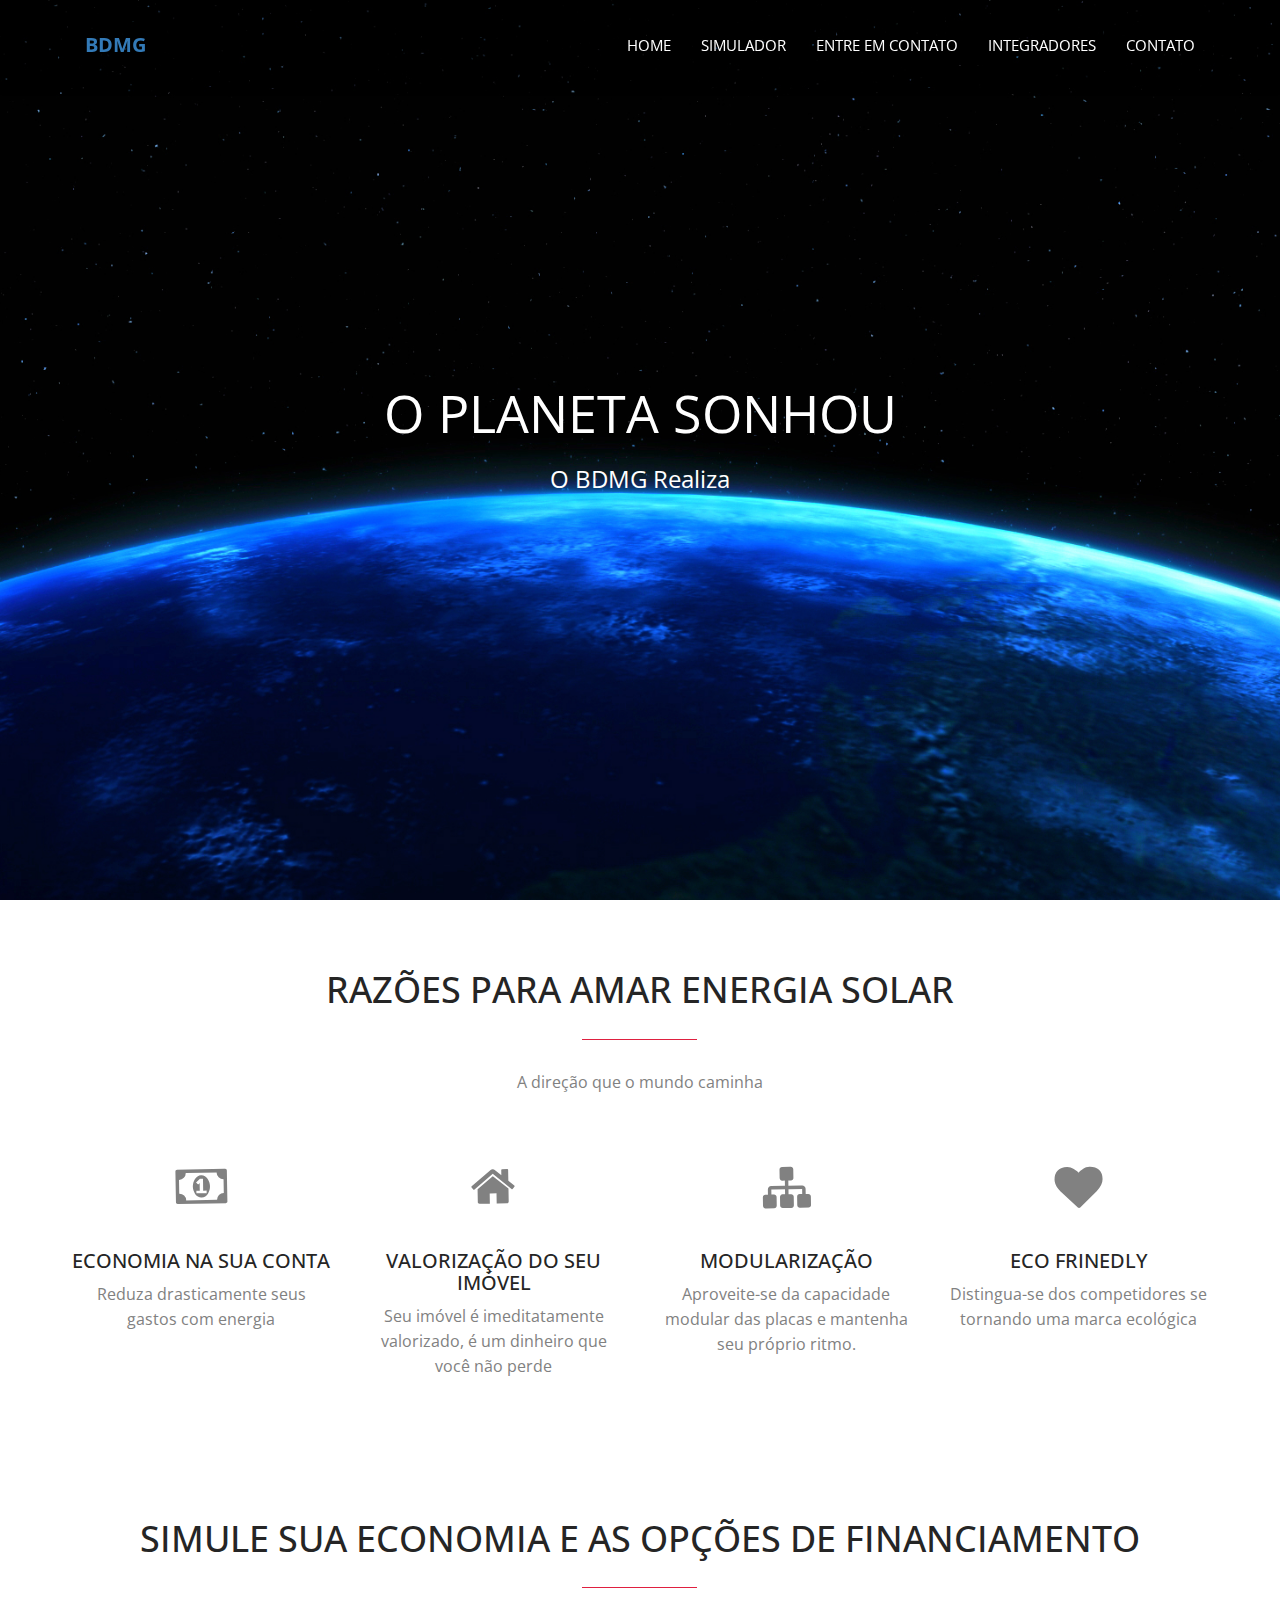
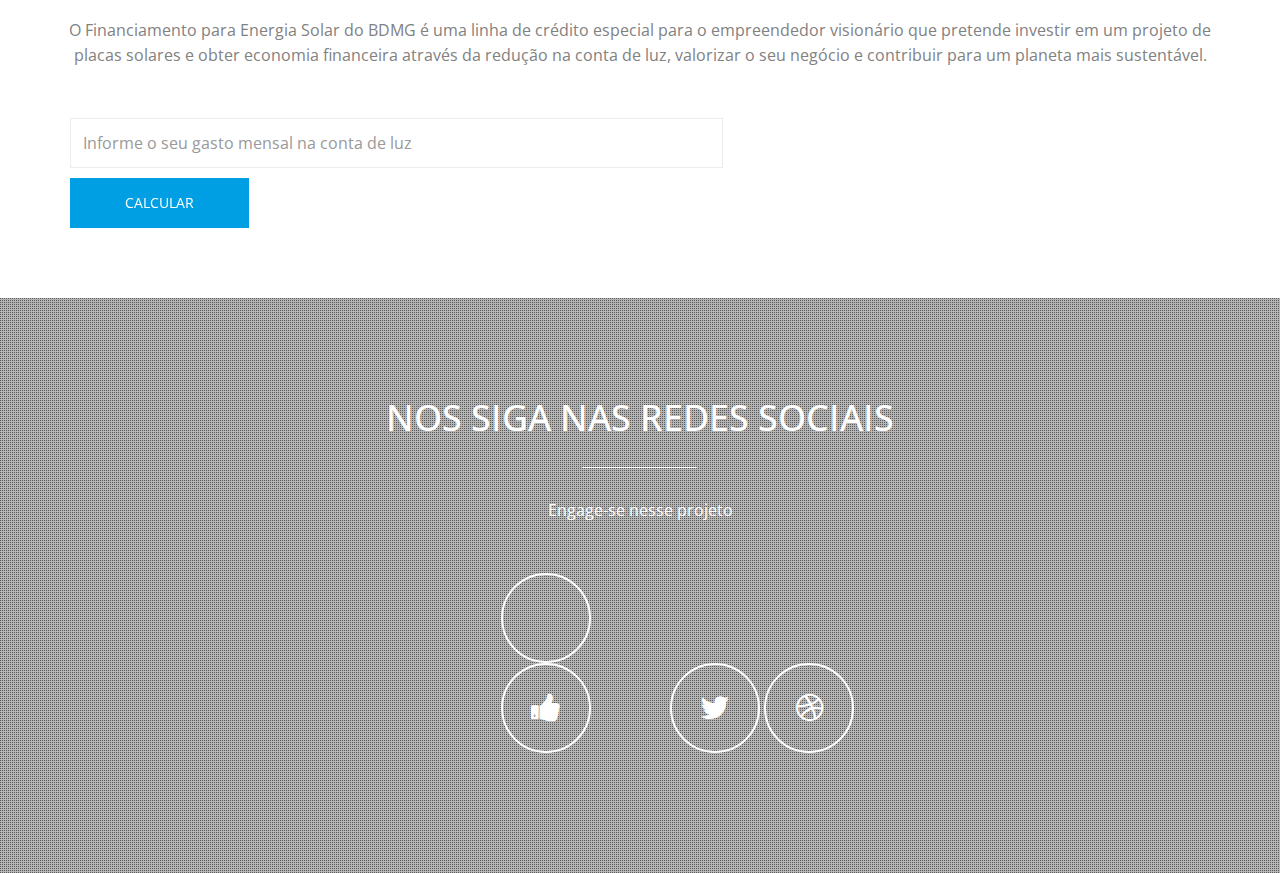
==== public_html/index.html @ 526c76e4 "icon up" ====
<!DOCTYPE html>
<!--[if lt IE 7]>      <html lang="en" class="no-js lt-ie9 lt-ie8 lt-ie7"> <![endif]-->
<!--[if IE 7]>         <html lang="en" class="no-js lt-ie9 lt-ie8"> <![endif]-->
<!--[if IE 8]>         <html lang="en" class="no-js lt-ie9"> <![endif]-->
<!--[if gt IE 8]><!--> <html lang="en" class="no-js"> <!--<![endif]-->
    <head>
    	<!-- meta character set -->
        <meta charset="utf-8">
		<!-- Always force latest IE rendering engine or request Chrome Frame -->
        <meta http-equiv="X-UA-Compatible" content="IE=edge,chrome=1">
        <title>BDMG- Simule agora!</title>		
		<!-- Meta Description -->
        <meta name="description" content="Landing page da bdmg para financiamentos">
        <meta name="keywords" content="bdmg, financiamento, energia solar, emprestimo, integrador, simule agora">
        <meta name="author" content="Daniel Henrique, Gustavo, Daniel Peixoto e Tales">
		
		<!-- Mobile Specific Meta -->
        <meta name="viewport" content="width=device-width, initial-scale=1">
		
		<!-- CSS
		================================================== -->
		
		<link href='http://fonts.googleapis.com/css?family=Open+Sans:400,300,700' rel='stylesheet' type='text/css'>
		
		<!-- Fontawesome Icon font -->
        <link rel="stylesheet" href="css/font-awesome.min.css">
		<!-- bootstrap.min -->
        <link rel="stylesheet" href="css/jquery.fancybox.css">
		<!-- bootstrap.min -->
        <link rel="stylesheet" href="css/bootstrap.min.css">
		<!-- bootstrap.min -->
        <link rel="stylesheet" href="css/owl.carousel.css">
		<!-- bootstrap.min -->
        <link rel="stylesheet" href="css/slit-slider.css">
		<!-- bootstrap.min -->
        <link rel="stylesheet" href="css/animate.css">
		<!-- Main Stylesheet -->
        <link rel="stylesheet" href="css/main.css">

		<!-- Modernizer Script for old Browsers -->
        <script src="js/modernizr-2.6.2.min.js"></script>

    </head>
	
    <body id="body">

		<!-- preloader -->
		<div id="preloader">
            <div class="loder-box">
            	<div class="battery"></div>
            </div>
		</div>
		<!-- end preloader -->

        <!--
        Fixed Navigation
        ==================================== -->
        <header id="navigation" class="navbar-inverse navbar-fixed-top animated-header">
            <div class="container">
                <div class="navbar-header">
                    <!-- responsive nav button -->
					<button type="button" class="navbar-toggle" data-toggle="collapse" data-target=".navbar-collapse">
						<span class="sr-only">Toggle navigation</span>
						<span class="icon-bar"></span>
						<span class="icon-bar"></span>
						<span class="icon-bar"></span>
                    </button>
					<!-- /responsive nav button -->
					
					<!-- logo -->
					<h1 class="navbar-brand">
						<a href="#body">BDMG</a>
					</h1>
					<!-- /logo -->
                </div>

				<!-- main nav -->
                <nav class="collapse navbar-collapse navbar-right" role="navigation">
                    <ul id="nav" class="nav navbar-nav">
                        <li><a href="#body">Home</a></li>
                        <li><a href="#service">Simulador</a></li>
                        <li><a href="#portfolio">Entre em contato</a></li>
                        <li><a href="#price">Integradores</a></li>
                        <li><a href="#contact">Contato</a></li>
                    </ul>
                </nav>
				<!-- /main nav -->
				
            </div>

        </header>
        <!--
        End Fixed Navigation
        ==================================== -->
		
		<main class="site-content" role="main">
		
			
			 <!--
        Home Slider
        ==================================== -->
		
		<section id="home-slider">
            <div id="slider" class="sl-slider-wrapper">

				<div class="sl-slider">
				
					<div class="sl-slide" data-orientation="horizontal" data-slice1-rotation="-25" data-slice2-rotation="-25" data-slice1-scale="2" data-slice2-scale="2">

						<div class="bg-img bg-img-1"></div>

						<div class="slide-caption">
                            <div class="caption-content">
                                <h2 class="animated fadeInDown">O Planeta sonhou</h2>
                                <span class="animated fadeInDown">O BDMG Realiza</span>
                              
                            </div>
                        </div>
						
					</div>
					
				

				</div>

			</div><!-- /slider-wrapper -->
		</section>


		<!-- Service section -->
		<section id="service">
			<div class="container">
				<div class="row">
				
					<div class="sec-title text-center">
						<h2 class="wow animated bounceInLeft">Razões para amar energia solar</h2>
						<p class="wow animated bounceInRight">A direção que o mundo caminha</p>
					</div>
					
					<div class="col-md-3 col-sm-6 col-xs-12 text-center wow animated zoomIn">
						<div class="service-item">
							<div class="service-icon">
								<i class="fa fa-money fa-3x"></i>
							</div>
							<h3>Economia na sua conta</h3>
							<p>Reduza drasticamente seus gastos com energia </p>
						</div>
					</div>
				
					<div class="col-md-3 col-sm-6 col-xs-12 text-center wow animated zoomIn" data-wow-delay="0.3s">
						<div class="service-item">
							<div class="service-icon">
								<i class="fa fa-home fa-3x"></i>
							</div>
							<h3>Valorização do seu imóvel</h3>
							<p>Seu imóvel é imeditatamente valorizado, é um dinheiro que você não perde</p>
						</div>
					</div>
				
					<div class="col-md-3 col-sm-6 col-xs-12 text-center wow animated zoomIn" data-wow-delay="0.6s">
						<div class="service-item">
							<div class="service-icon">
								<i class="fa fa-sitemap fa-3x"></i>
							</div>
							<h3>Modularização</h3>
							<p>Aproveite-se da capacidade modular das placas e mantenha seu próprio ritmo. </p>
						</div>
					</div>
				
					<div class="col-md-3 col-sm-6 col-xs-12 text-center wow animated zoomIn" data-wow-delay="0.9s">
						<div class="service-item">
							<div class="service-icon">
								<i class="fa fa-heart fa-3x"></i>
							</div>
							
							<h3>Eco Frinedly</h3>
							<p>Distingua-se dos competidores se tornando uma marca ecológica </p>							
						</div>
					</div>
					
				</div>
			</div>
		</section>
		<!-- end Service section -->
		
		
		
		
		<!-- Price section--
		<section id="price">
			<div class="container">
				<div class="row">
				
					<div class="sec-title text-center wow animated fadeInDown">
						<h2>Price</h2>
						<p></p>
					</div>
					
					<div class="wow animated fadeInUp">
						<div class="price-table text-center">
							
							<ul>
								<li>No Bonus Points</li>
								<li>No Bonus Points</li>
								<li>No Bonus Points</li>
								<li>No Bonus Points</li>
								<li><a href="#">sign up</a></li>
							</ul>
						</div>
					</div>
	
				</div>
			</div>
		</section>
		<!-- end Price section -->
		
		<!-- end Social section -->
		
		<!-- Contact section
		<section id="contact" >
			<div class="container">
				<div class="row">
					
					<div class="sec-title text-center wow animated fadeInDown">
						<h2>Entre em contato conosco!</h2>
						<p>Leave a Message</p>
					</div>
					
					
					<div class="col-md-7 contact-form wow animated fadeInLeft">
						<form action="#" method="post">
							<div class="input-field">
								<input type="text" name="name" class="form-control" placeholder="Your Name...">
							</div>
							<div class="input-field">
								<input type="email" value="j@g.com" name="email" class="form-control" placeholder="Your Email...">
							</div>
							<div class="input-field">
								<input type="text" name="subject" class="form-control" placeholder="Subject...">
							</div>
							<div class="input-field">
								<textarea name="message" class="form-control" placeholder="Messages..."></textarea>
							</div>
					       	<button type="submit" id="submit" class="btn btn-blue btn-effect">Send</button>
						</form>
					</div>


					
					<div class="col-md-5 wow animated fadeInRight">
						<address class="contact-details">
							<h3>Contact Us</h3>						
							<p><i class="fa fa-pencil"></i>Phoenix Inc.<span>PO Box 345678</span> <span>Little Lonsdale St, Melbourne </span><span>Australia</span></p><br>
							<p><i class="fa fa-phone"></i>Phone: (415) 124-5678 </p>
							<p><i class="fa fa-envelope"></i>website@yourname.com</p>
						</address>
					</div>
		
				</div>
			</div>
		</section>
		end Contact section -->

		<!-- Contact section -->
		<section id="simulador" >
			<div class="container">
				<div class="row">
					
					<div class="sec-title text-center wow animated fadeInDown">
						<h2>Simule sua economia e as opções de financiamento</h2>
						<p>O Financiamento para Energia Solar do BDMG é uma linha de crédito especial para o empreendedor visionário que pretende investir em um projeto de placas solares e obter economia financeira através da redução na conta de luz, valorizar o seu negócio e contribuir para um planeta mais sustentável.</p>
					</div>
					
					
					<div class="col-md-7 contact-form wow animated fadeInLeft">
						<!--<form action="#" method="post">-->
							<div class="input-field">
								<input type="text" id="valor-conta" name="valor-conta" class="form-control" placeholder="Informe o seu gasto mensal na conta de luz">
							</div>
							<!--<div class="input-field">
								<input type="email" value="j@g.com" name="email" class="form-control" placeholder="Your Email...">
							</div>
							<div class="input-field">
								<input type="text" name="subject" class="form-control" placeholder="Subject...">
							</div>
							<div class="input-field">
								<textarea name="message" class="form-control" placeholder="Messages..."></textarea>
							</div>-->
					       	<button id="calcular" class="btn btn-blue btn-effect">Calcular</button>
						<!--</form>-->
					</div>
					
					<div id="planos" class="col-md-5 wow animated fadeInRight">						
						<div class="contact-details" style="text-align: center;">
							<h3>Escolha um plano de financiamento</h3>						
							<div id="f12" style="border:1px solid black; margin-bottom: 30px; padding: 1em;">								
								<p id="p12"></p>
								<button class="btn btn-blue btn-effect"><a href="login_and_register_tabbed_form.html" target="_blank"> Escolher plano</button>
							</div>	
							<div id="f24" style="border:1px solid black; margin-bottom: 30px; padding: 1em;">								
								<p id="p24"></p>
								<button class="btn btn-blue btn-effect"><a href="login_and_register_tabbed_form.html" target="_blank"> Escolher plano</button>
							</div>
							<div id="f36" style="border:1px solid black; margin-bottom: 30px; padding: 1em;">								
								<p id="p36"></p>
								<button class="btn btn-blue btn-effect"><a href="login_and_register_tabbed_form.html" target="_blank"> Escolher plano</button>
							</div>
							<div id="f48" style="border:1px solid black; margin-bottom: 30px; padding: 1em;">								
								<p id="p48"></p>
								<button class="btn btn-blue btn-effect"><a href="login_and_register_tabbed_form.html" target="_blank"> Escolher plano</button>
							</div>		
							<div id="f60" style="border:1px solid black; margin-bottom: 30px; padding: 1em;">								
								<p id="p60"></p>
								<button class="btn btn-blue btn-effect"><a href="login_and_register_tabbed_form.html" target="_blank"> Escolher plano</button>
							</div>				
							<!--<p><i class="fa fa-pencil"></i>Phoenix Inc.<span>PO Box 345678</span> <span>Little Lonsdale St, Melbourne </span><span>Australia</span></p><br>
							<p><i class="fa fa-phone"></i>Phone: (415) 124-5678 </p>
							<p><i class="fa fa-envelope"></i>website@yourname.com</p>
						</div>-->
					</div>
		
				</div>
			</div>
		</section>
		<!-- end Contact section -->
		
				<!-- Social section-->
				<section id="social" class="parallax">
					<div class="overlay">
						<div class="container">
							<div class="row">
							
								<div class="sec-title text-center white wow animated fadeInDown">
									<h2>Nos siga nas redes sociais</h2>
									<p>Engage-se nesse projeto</p>
								</div>
								
								<ul class="social-button">
									<li class="wow animated zoomIn"><a href="#"><i class="fa fa-thumbs-up fa-2x"></i></a></li>
									<li class="wow animated zoomIn" data-wow-delay="0.3s"><a href="#"><i class="fa fa-twitter fa-2x"></i></a></li>
									<li class="wow animated zoomIn" data-wow-delay="0.6s"><a href="#"><i class="fa fa-dribbble fa-2x"></i></a></li>							
								</ul>
								
							</div>
						</div>
					</div>
				</section> 
			<!--Start of Tawk.to Script-->
<script type="text/javascript">
var Tawk_API=Tawk_API||{}, Tawk_LoadStart=new Date();
(function(){
var s1=document.createElement("script"),s0=document.getElementsByTagName("script")[0];
s1.async=true;
s1.src='https://embed.tawk.to/595f9a9e1dc79b329518d221/default';
s1.charset='UTF-8';
s1.setAttribute('crossorigin','*');
s0.parentNode.insertBefore(s1,s0);
})();
</script>
<!--End of Tawk.to Script-->
		</footer>

		
		<!-- Essential jQuery Plugins
		================================================== -->
		<!-- Main jQuery -->
        <script src="js/jquery-1.11.1.min.js"></script>
		<!-- Twitter Bootstrap -->
        <script src="js/bootstrap.min.js"></script>
		<!-- Single Page Nav -->
        <script src="js/jquery.singlePageNav.min.js"></script>
		<!-- jquery.fancybox.pack -->
        <script src="js/jquery.fancybox.pack.js"></script>
		<!-- Google Map API -->
		<script src="http://maps.google.com/maps/api/js?sensor=false"></script>
		<!-- Owl Carousel -->
        <script src="js/owl.carousel.min.js"></script>
        <!-- jquery easing -->
        <script src="js/jquery.easing.min.js"></script>
        <!-- Fullscreen slider -->
        <script src="js/jquery.slitslider.js"></script>
        <script src="js/jquery.ba-cond.min.js"></script>
		<!-- onscroll animation -->
        <script src="js/wow.min.js"></script>
		<!-- Custom Functions -->        
        <script src="js/simular.js"></script>
        <script src="js/main.js"></script>
        		    	
    </body>
</html>
---- public_html/css/slit-slider.css ----
.sl-slide, .sl-slides-wrapper, .sl-slide-inner {
	position: absolute;
	width: 100%;
	height: 100%;
	top: 0;
	left: 0;
}

.sl-slider-wrapper {
	width: 100%;
	height: 600px;
	overflow: hidden;
	position: relative;
}



.bg-img {
	background-position: center center;
	background-repeat: no-repeat;
	background-size: cover;
	height: 100%;
	width: 100%;
}

/* Custom navigation arrows */

.nav-arrows span {
	position: absolute;
	z-index: 2000;
	top: 50%;
	width: 40px;
	height: 40px;
	border: 8px solid #ddd;
	border: 8px solid rgba(150,150,150,0.4);
	text-indent: -90000px;
	margin-top: -40px;
	cursor: pointer;
	
	-webkit-transform: rotate(45deg);
	-moz-transform: rotate(45deg);
	-o-transform: rotate(45deg);
	-ms-transform: rotate(45deg);
	transform: rotate(45deg);
}

.nav-arrows span:hover {
	border-color: rgba(150,150,150,0.9);
}

.nav-arrows span.nav-arrow-prev {
	left: 5%;
	border-right: none;
	border-top: none;
}

.nav-arrows span.nav-arrow-next {
	right: 5%;
	border-left: none;
	border-bottom: none;
}

#nav-arrows > a {
  border: 1px solid #fff;
  color: #fff;
  display: block;
  height: 60px;
  line-height: 76px;
  position: absolute;
  text-align: center;
  top: 50%;
  width: 60px;
  z-index: 20;
  margin-top: -30px;

    -webkit-transition: all 0.5s ease 0s;
       -moz-transition: all 0.5s ease 0s;
        -ms-transition: all 0.5s ease 0s;
         -o-transition: all 0.5s ease 0s;
            transition: all 0.5s ease 0s;
}

#nav-arrows > a.sl-prev {
	left: 50px;
}

#nav-arrows > a.sl-next {
	right: 50px;
}

#nav-arrows > a.sl-next:hover {
	background-color: #009EE3;
	border-color: #009EE3;
	color: #fff;
}

/* Custom navigation dots */

.nav-dots {
	text-align: center;
	position: absolute;
	bottom: 2%;
	height: 30px;
	width: 100%;
	left: 0;
	z-index: 1000;
}

.nav-dots span {
	display: inline-block;
	position: relative;
	width: 16px;
	height: 16px;
	border-radius: 50%;
	margin: 3px;
	background: #ddd;
	background: rgba(150,150,150,0.4);
	cursor: pointer;
	box-shadow: 
		0 1px 1px rgba(255,255,255,0.4), 
		inset 0 1px 1px rgba(0,0,0,0.1);
}

.nav-dots span {
	background: rgba(150,150,150,0.1);
	margin: 6px;
	-webkit-transition: all 0.2s;
	-moz-transition: all 0.2s;
	-ms-transition: all 0.2s;
	-o-transition: all 0.2s;
	transition: all 0.2s;
	box-shadow: 
		0 1px 1px rgba(255,255,255,0.4), 
		inset 0 1px 1px rgba(0,0,0,0.1),
		0 0 0 2px rgba(255,255,255,0.5);
}

.nav-dots span.nav-dot-current,
.nav-dots span:hover {
	box-shadow: 
		0 1px 1px rgba(255,255,255,0.4), 
		inset 0 1px 1px rgba(0,0,0,0.1),
		0 0 0 5px rgba(255,255,255,0.5);
}

.nav-dots span.nav-dot-current:after {
	content: "";
	position: absolute;
	width: 10px;
	height: 10px;
	top: 3px;
	left: 3px;
	border-radius: 50%;
	background: rgba(255,255,255,0.8);
}

.bg-img-1 {
	background-image: url(../img/slider/banner.jpg);
}
.bg-img-2 {
	background-image: url(../img/slider/placas.png);
}
.bg-img-3 {
	background-image: url(../img/slider/cinelli.jpeg);
}


/* Animations for content elements */

.sl-trans-elems .caption-content h2 {
	-webkit-animation: moveUp 1s ease-in-out both;
	-moz-animation: moveUp 1s ease-in-out both;
	-o-animation: moveUp 1s ease-in-out both;
	-ms-animation: moveUp 1s ease-in-out both;
	animation: moveUp 1s ease-in-out both;
}
.sl-trans-elems .caption-content span,
.sl-trans-elems .caption-content a {
	-webkit-animation: fadeIn 0.5s linear 0.5s both;
	-moz-animation: fadeIn 0.5s linear 0.5s both;
	-o-animation: fadeIn 0.5s linear 0.5s both;
	-ms-animation: fadeIn 0.5s linear 0.5s both;
	animation: fadeIn 0.5s linear 0.5s both;
}

.sl-trans-back-elems .caption-content h2 {
	-webkit-animation: fadeOut 1s ease-in-out both;
	-moz-animation: fadeOut 1s ease-in-out both;
	-o-animation: fadeOut 1s ease-in-out both;
	-ms-animation: fadeOut 1s ease-in-out both;
	animation: fadeOut 1s ease-in-out both;
}
.sl-trans-back-elems .caption-content span,,
.sl-trans-back-elems .caption-content a {
	-webkit-animation: fadeOut 1s linear both;
	-moz-animation: fadeOut 1s linear both;
	-o-animation: fadeOut 1s linear both;
	-ms-animation: fadeOut 1s linear both;
	animation: fadeOut 1s linear both;
}

@-webkit-keyframes moveUp{
	0% {-webkit-transform: translateY(40px);}
	100% {-webkit-transform: translateY(0px);}
}
@-moz-keyframes moveUp{
	0% {-moz-transform: translateY(40px);}
	100% {-moz-transform: translateY(0px);}
}
@-o-keyframes moveUp{
	0% {-o-transform: translateY(40px);}
	100% {-o-transform: translateY(0px);}
}
@-ms-keyframes moveUp{
	0% {-ms-transform: translateY(40px);}
	100% {-ms-transform: translateY(0px);}
}
@keyframes moveUp{
	0% {transform: translateY(40px);}
	100% {transform: translateY(0px);}
}

@-webkit-keyframes fadeIn{
	0% {opacity: 0;}
	100% {opacity: 1;}
}
@-moz-keyframes fadeIn{
	0% {opacity: 0;}
	100% {opacity: 1;}
}
@-o-keyframes fadeIn{
	0% {opacity: 0;}
	100% {opacity: 1;}
}
@-ms-keyframes fadeIn{
	0% {opacity: 0;}
	100% {opacity: 1;}
}
@keyframes fadeIn{
	0% {opacity: 0;}
	100% {opacity: 1;}
}

@-webkit-keyframes fadeOut{
	0% {opacity: 1;}
	100% {opacity: 0;}
}
@-moz-keyframes fadeOut{
	0% {opacity: 1;}
	100% {opacity: 0;}
}
@-o-keyframes fadeOut{
	0% {opacity: 1;}
	100% {opacity: 0;}
}
@-ms-keyframes fadeOut{
	0% {opacity: 1;}
	100% {opacity: 0;}
}
@keyframes fadeOut{
	0% {opacity: 1;}
	100% {opacity: 0;}
}
---- public_html/css/main.css ----
/**
*
* ---------------------------------------------------------------------------
*
* Template : Blue - A One-Page HTML Portfolio/Business Template
* Author : Muhammad Morshd
* Author URI : http://morsheds.com
*
* --------------------------------------------------------------------------- 
*
*/

/* =================================== */
/*	Basic Style 
/* =================================== */

body {
    background-color: #fff;
    font-family: 'Open Sans', sans-serif;
    line-height: 24px;
    font-size: 16px;
    color: #818181;
}

figure, p, address {
    margin: 0;
}

p {
    line-height: 25px;
}

iframe {
    border: 0;
}

a {
    -webkit-transition: all 0.3s ease-out 0s;
       -moz-transition: all 0.3s ease-out 0s;
        -ms-transition: all 0.3s ease-out 0s;
         -o-transition: all 0.3s ease-out 0s;
            transition: all 0.3s ease-out 0s;
}

a, a:hover, a:focus, .btn:focus {
    text-decoration: none;
    outline: none;
}

h1, h2, h3, h4, h5, h6,
.h1, .h2, .h3, .h4, .h5, .h6 {
    font-family: 'Open Sans', sans-serif;
    color: #252525;
}

main > section {
    padding: 70px 0;
}

.btn {
    border-radius: 0;
    border: 0;
    position: relative;
    text-transform: uppercase;
}

.btn-blue {
    background-color: #009EE3;
    box-shadow: 0 -2px 0 rgba(0, 0, 0, 0.15) inset;
    padding: 15px 55px;
    color: #fff;
}

.btn-border {
    border: 2px solid #fff;
    color: #fff;
    padding: 12px 35px;
}

.bg-blue {
    background-color: #009EE3;
}

/* Sweep To Right */
.btn-effect {
	vertical-align: middle;
	box-shadow: 0 0 1px rgba(0, 0, 0, 0);
	position: relative;
	display: inline-block;

	-webkit-transform: translateZ(0);
	   -moz-transform: translateZ(0);
		-ms-transform: translateZ(0);
		 -o-transform: translateZ(0);
			transform: translateZ(0);
		  
	-webkit-backface-visibility: hidden;
	   -moz-backface-visibility: hidden;
			backface-visibility: hidden;
		  
	-webkit-transition-property: color;
	   -moz-transition-property: color;
		-ms-transition-property: color;
			transition-property: color;
		  
	-webkit-transition-duration: 0.3s;
	   -moz-transition-duration: 0.3s;
		-ms-transition-duration: 0.3s;
			transition-duration: 0.3s;
		  
	-moz-osx-font-smoothing: grayscale;
}

.btn-effect:before {
	content: "";
	position: absolute;
	z-index: -1;
	top: 0;
	left: 0;
	right: 0;
	bottom: 0;
	background: #fff;
	
	-webkit-transform: scaleX(0);
	   -moz-transform: scaleX(0);
		-ms-transform: scaleX(0);
			transform: scaleX(0);
			
	-webkit-transform-origin: 0 50%;
	   -moz-transform-origin: 0 50%;
		-ms-transform-origin: 0 50%;
			transform-origin: 0 50%;
			
	-webkit-transition-property: transform;
	   -moz-transition-property: transform;
		-ms-transition-property: transform;
			transition-property: transform;
			
	-webkit-transition-duration: 0.3s;
	   -moz-transition-duration: 0.3s;
		-ms-transition-duration: 0.3s;
			transition-duration: 0.3s;
			
	-webkit-transition-timing-function: ease-out;
	   -moz-transition-timing-function: ease-out;
		-ms-transition-timing-function: ease-out;
			transition-timing-function: ease-out;
}

.btn-effect:hover, .btn-effect:focus, .btn-effect:active {
	color: #009EE3;
}

.btn-effect:hover:before, .btn-effect:focus:before, .btn-effect:active:before {
	-webkit-transform: scaleX(1);
	   -moz-transform: scaleX(1);
	    -ms-transform: scaleX(1);
			transform: scaleX(1);
}

.sec-title {
    margin-bottom: 50px;
}

.sec-title.white {
    color: #fff;
}

.sec-title h2 {
    font-size: 36px;
    margin: 0 0 30px;
    padding-bottom: 30px;
    position: relative;
    text-transform: uppercase;
}

.sec-title.white h2 {
    color: #fff;
}

.sec-title h2:after {
    border-bottom: 1px solid rgb(223, 32, 64);
    content: "";
    display: block;
    left: 45%;
    bottom: 0;
    position: absolute;
    width: 115px;
}

.sec-title.white h2:after {
    border-bottom: 1px solid #fff;
}

.parallax {
    background-attachment: fixed;
    background-position: center top;
    background-repeat: no-repeat;
    background-size: cover;
}


/**
/*	Preloader
/* ==========================================*/

#preloader {
    background-color: #fff;
    position: fixed;
    width: 100%;
    height: 100%;
    z-index: 9999;
}

/*Battery*/
.loder-box {
  background-color: rgba(0, 0, 0, 0.02);
  border-radius: 1px;
  height: 100px;
  left: 50%;
  margin-left: -64px;
  margin-top: -50px;
  position: absolute;
  top: 50%;
  width: 128px;
}

.battery{
    width: 60px;
    height: 25px;
    top: 35%;
    border: 1px #2E2E2E solid;
    border-radius: 2px;
    position: relative;
    -webkit-animation: charge 5s linear infinite;
       -moz-animation: charge 5s linear infinite;
            animation: charge 5s linear infinite;
    margin: 0 auto;
}

.battery:after {
  background-color: #2E2E2E;
  border-radius: 0 1px 1px 0;
  content: "";
  height: 10px;
  position: absolute;
  right: -5px;
  top: 7px;
  width: 3px;
}

@-webkit-keyframes charge{
    0%{box-shadow: inset 0px 0px 0px #2E2E2E;}
    100%{box-shadow: inset 60px 0px 0px #2E2E2E;}
}

@-moz-keyframes charge{
    0%{box-shadow: inset 0px 0px 0px #2E2E2E;}
    100%{box-shadow: inset 60px 0px 0px #2E2E2E;}
}

@keyframes charge{
    0%{box-shadow: inset 0px 0px 0px #2E2E2E;}
    100%{box-shadow: inset 60px 0px 0px #2E2E2E;}
}





/**
/*	Header
/* ==========================================*/

#navigation {
    -webkit-transition: all 0.8s ease 0s;
       -moz-transition: all 0.8s ease 0s;
        -ms-transition: all 0.8s ease 0s;
         -o-transition: all 0.8s ease 0s;
            transition: all 0.8s ease 0s;

    background-color: rgba(0,0,0,.4);
    box-shadow: 0 1px 4px rgba(0, 0, 0, 0.3);
    padding: 5px 0;
}

#navigation.animated-header {
    padding: 20px 0;
}

h1.navbar-brand {
    font-size: 20px;
    font-weight: 700;
    margin: 0;
    text-transform: uppercase;
}

.navbar-inverse .navbar-nav > li > a {
    color: #fff;
    font-size: 15px;
    text-transform: uppercase;
}


/*=================================================================
	Home Slider
==================================================================*/


#home-slider {
    position: relative;
    padding: 0;
}

.sl-slider-wrapper {
    width: 100%;
    margin: 0 auto;
    position: relative;
    overflow: hidden;
}

.sl-slider {
    position: absolute;
    top: 0;
    left: 0;
}

/* Slide wrapper and slides */

.sl-slide,
.sl-slides-wrapper,
.sl-slide-inner {
    position: absolute;
    width: 100%;
    height: 100%;
    top: 0;
    left: 0;
} 

.sl-slide {
    z-index: 1;
}

.slide-caption {
    color: #fff;
    display: table;
    height: 100%;
    left: 0;
    min-height: 100%;
    position: absolute;
    text-align: center;
    top: 0;
    width: 100%;
    z-index: 11;
}

.slide-caption .caption-content {
    vertical-align: middle;
    display: table-cell;
}

.caption-content h2 {
    color: #fff;
    font-size: 52px;
    font-weight: 400;
    margin-bottom: 25px;
    text-transform: uppercase;
}

.caption-content > span {
    display: block;
    font-size: 24px;
    margin-bottom: 45px;
    text-transform: capitalize;
}

.caption-content p {
    font-size: 29px;
    margin-bottom: 65px;
}

/* The duplicate parts/slices */

.sl-content-slice {
    overflow: hidden;
    position: absolute;
    -webkit-box-sizing: content-box;
    -moz-box-sizing: content-box;
    box-sizing: content-box;
    background: #fff;
    -webkit-backface-visibility: hidden;
    -moz-backface-visibility: hidden;
    -o-backface-visibility: hidden;
    -ms-backface-visibility: hidden;
    backface-visibility: hidden;
    opacity : 1;
}

/* Horizontal slice */

.sl-slide-horizontal .sl-content-slice {
    width: 100%;
    height: 50%;
    left: -200px;
    -webkit-transform: translateY(0%) scale(1);
    -moz-transform: translateY(0%) scale(1);
    -o-transform: translateY(0%) scale(1);
    -ms-transform: translateY(0%) scale(1);
    transform: translateY(0%) scale(1);
}

.sl-slide-horizontal .sl-content-slice:first-child {
    top: -200px;
    padding: 200px 200px 0px 200px;
}

.sl-slide-horizontal .sl-content-slice:nth-child(2) {
    top: 50%;
    padding: 0px 200px 200px 200px;
}

/* Vertical slice */

.sl-slide-vertical .sl-content-slice {
    width: 50%;
    height: 100%;
    top: -200px;
    -webkit-transform: translateX(0%) scale(1);
    -moz-transform: translateX(0%) scale(1);
    -o-transform: translateX(0%) scale(1);
    -ms-transform: translateX(0%) scale(1);
    transform: translateX(0%) scale(1);
}

.sl-slide-vertical .sl-content-slice:first-child {
    left: -200px;
    padding: 200px 0px 200px 200px;
}

.sl-slide-vertical .sl-content-slice:nth-child(2) {
    left: 50%;
    padding: 200px 200px 200px 0px;
}

/* Content wrapper */
/* Width and height is set dynamically */
.sl-content-wrapper {
    position: absolute;
}

.sl-content {
    width: 100%;
    height: 100%;
}

/* Default styles for background colors

.btn-effect:after {
    width: 0%;
    height: 100%;
    top: 0;
    left: 0;
    background: #fff;
    content: "";
    position: absolute;
    z-index: -1;

    -webkit-transition: all 0.3s ease-out 0s;
       -moz-transition: all 0.3s ease-out 0s;
        -ms-transition: all 0.3s ease-out 0s;
         -o-transition: all 0.3s ease-out 0s;
            transition: all 0.3s ease-out 0s;
}

.btn-effect:hover,
.btn-effect:active {
    color: #0e83cd;
}

.btn-effect:hover:after,
.btn-effect:active:after {
    width: 100%;
} */


/* Project laughtbox setup */

.fancybox-item.fancybox-close {
    background: url("../img/icons/close.png") no-repeat scroll 0 0 transparent;
    height: 50px;
    right: 0;
    top: 0;
    width: 50px;
}

.fancybox-next span {
    background: url("../img/right.png") no-repeat scroll center center #009ee3;
    height: 50px;
    width: 50px;
    right: 0;
}

.fancybox-prev span {
    background: url("../img/left.png") no-repeat scroll center center #009ee3;
    height: 50px;
    width: 50px;
    left: 0;
}

/*=================================================================
	About
==================================================================*/

#about {
    background-color: #009EE3;
    color: #fff;
}

#about h3 {
    color: #fff;
    margin: 0 0 35px;
    text-transform: uppercase;
}

#about .welcome-block h3 {
    margin: 0 0 65px;
}

#about .welcome-block img {
    border: 3px solid #fff;
    border-radius: 50%;
    margin-right: 35px;
    max-width: 100px;
}

#about .message-body {
    font-size: 13px;
    line-height: 20px;
    margin-bottom: 70px;
}

.owl-buttons {
    border: 2px solid #fff;
    display: inline-block;
    float: right;
    padding: 1px 8px 5px;
}

.owl-buttons > div {
    display: inline-block;
    padding: 0 5px;
}

.welcome-message {
    padding: 0 50px;
}

.welcome-message img {
    display: block;
    height: auto;
    max-width: 100px;
    float: left;
}

.welcome-message p {
    font-size: 13px;
    margin-left: 135px;
}

/*=================================================================
	Services
==================================================================*/

.service-icon {
    border: 3px solid transparent;
    display: inline-block;
    height: 85px;
    width: 85px;
    line-height: 101px;

    -webkit-transform: rotate(47deg);
       -moz-transform: rotate(47deg);
        -ms-transform: rotate(47deg);
         -o-transform: rotate(47deg);
            transform: rotate(47deg);

    -webkit-transition: all 0.3s ease 0s;
       -moz-transition: all 0.3s ease 0s;
        -ms-transition: all 0.3s ease 0s;
         -o-transition: all 0.3s ease 0s;
            transition: all 0.3s ease 0s;
}

.service-item:hover .service-icon {
    border: 3px solid rgb(223, 32, 64);
    margin-bottom: 20px;
    color: rgb(223, 32, 64);
}

.service-icon i {
    -webkit-transform: rotate(-48deg);
       -moz-transform: rotate(-48deg);
        -ms-transform: rotate(-48deg);
         -o-transform: rotate(-48deg);
            transform: rotate(-48deg);
}

.service-item h3 {
    font-size: 20px;
    text-transform: uppercase;
}


/*=================================================================
	Portfolio
==================================================================*/

.project-wrapper {
    margin: 0;
    padding: 0;
    list-style: none;
    text-align: center;
}

.project-wrapper li {
    display: inline-block;
}

.portfolio-item {
    cursor: pointer;
    margin: 0 1% 1% 0;
    overflow: hidden;
    position: relative;
    width: 32%;
}

figcaption.mask {
    background-color: rgba(54, 55, 50, 0.79);
    bottom: -126px;
    color: #fff;
    padding: 25px;
    position: absolute;
    width: 100%;
    text-align: left;
    
    -webkit-transition: all 0.4s ease 0s;
       -moz-transition: all 0.4s ease 0s;
        -ms-transition: all 0.4s ease 0s;
         -o-transition: all 0.4s ease 0s;
            transition: all 0.4s ease 0s;
}

.portfolio-item:hover figcaption.mask {
    bottom: 0;
}

figcaption.mask h3 {
    margin: 0;
    color: #fff;
}

ul.external {
    list-style: outside none none;
    margin: 0;
    padding: 0;
    position: absolute;
    right: 0;
    top: -47px;
    
    -webkit-transition: all 0.4s ease 0s;
       -moz-transition: all 0.4s ease 0s;
        -ms-transition: all 0.4s ease 0s;
         -o-transition: all 0.4s ease 0s;
            transition: all 0.4s ease 0s;
}

ul.external li {
    display: inline-block;
}

ul.external li a {
    background-color: rgba(255, 255, 255, 0.9);
    color: #818181;
    display: block;
    padding: 10px 18px 13px;
    
    -webkit-transition: all 0.5s ease 0s;
       -moz-transition: all 0.5s ease 0s;
        -ms-transition: all 0.5s ease 0s;
         -o-transition: all 0.5s ease 0s;
            transition: all 0.5s ease 0s;
}

ul.external li a:hover {
    background-color: #009EE3;
    color: #fff;
}

.portfolio-item:hover ul.external {
    top: 0;
}

.fancybox-skin {
    border-radius: 0;
}

.fancybox-title.fancybox-title-inside-wrap {
    padding: 15px;
}

.fancybox-title h3 {
    margin: 0 0 15px;
}

.fancybox-title p {
    color: #818181;
    font-size: 16px;
    line-height: 22px;
}

.fancybox-title-inside-wrap {
    padding-top: 0;
}

/*=================================================================
	Testimonials
==================================================================*/


#testimonials {
    background-image: url(../img/parallax/testimonial.jpg);
    padding: 0;
    color: #fff;
}

#testimonials .sec-title h2:after {
    border-bottom: 1px solid #fff;
}

#testimonials .overlay {
    background-color:rgb(223, 32, 64);
    padding: 70px 0 40px;
}

.testimonial-item {
    margin: 0 auto;
    padding-bottom: 50px;
    width: 64%;
}

.testimonial-item img {
    border: 3px solid #fff;
    border-radius: 50%;
    display: inline-block;
    height: auto;
    max-width: 100px;
}

.testimonial-item > div {
    line-height: 30px;
    position: relative;
}

.testimonial-item > div:before {
    background-image: url("../img/icons/quotes.png");
    background-repeat: no-repeat;
    bottom: 127px;
    height: 33px;
    left: -35px;
    position: absolute;
    width: 45px;
}

.testimonial-item > div:after {
    background-image: url("../img/icons/quotes.png");
    background-position: -58px 0;
    background-repeat: no-repeat;
    bottom: -50px;
    height: 33px;
    position: absolute;
    right: 0;
    width: 45px;
}

.testimonial-item > div > span {
    display: inline-block;
    font-weight: 700;
    margin: 40px 0 30px;
    text-transform: uppercase;
}

#testimonials .owl-controls.clickable {
    margin-top: 20px;
    text-align: center;
}

#testimonials .owl-buttons {
    border: 2px solid #fff;
    float: inherit;
}

#testimonials .owl-prev:hover,
#testimonials .owl-next:hover {
    color: #fff;
}

.price-table {
    border: 1px solid #e3e3e3;
}

.price-table.featured {
    -webkit-box-shadow: 0 4px 5px rgba(0,0,0,0.19);
       -moz-box-shadow: 0 4px 5px rgba(0,0,0,0.19);
            box-shadow: 0 4px 5px rgba(0,0,0,0.19);
}

.price-table > span {
    color: #252525;
    display: block;
    font-size: 24px;
    padding: 30px 0;
    text-transform: uppercase;
}

.price-table .value {
    background-color: #f8f8f8;
    color: #727272;
    padding: 20px 0;

    -webkit-transition: all 0.7s ease 0s;
       -moz-transition: all 0.7s ease 0s;
        -ms-transition: all 0.7s ease 0s;
         -o-transition: all 0.7s ease 0s;
            transition: all 0.7s ease 0s;
}

.price-table.featured .value {
    background-color: #009EE3;
    color: #fff;
}

.price-table .value span {
    display: inline-block;
}

.price-table .value span:first-child {
    font-size: 32px;
    line-height: 32px;
}

.price-table .value span:nth-child(2) {
    font-size: 65px;
    line-height: 65px;
    margin-bottom: 25px;
}

.price-table .value span:last-child {
    font-size: 16px;
}

.price-table ul {
    margin: 0;
    padding: 0;
    list-style: none;
    text-align: center;
}

.price-table ul li {
    border-top: 1px solid #e3e3e3;
    display: block;
    padding: 25px 0;

    -webkit-transition: all 0.7s ease 0s;
       -moz-transition: all 0.7s ease 0s;
        -ms-transition: all 0.7s ease 0s;
         -o-transition: all 0.7s ease 0s;
            transition: all 0.7s ease 0s;
}

.price-table ul li a {
    display: block;
    text-transform: uppercase;
}

.price-table.featured ul li:last-child,
.price-table ul li:last-child:hover {
    background-color: #009EE3;
}

.price-table.featured ul li:last-child a,
.price-table ul li:last-child:hover a {
    color: #fff;
}


/*=================================================================
	Price
==================================================================*/

#social {
    background-image: url(../img/slider/banner.jpg);
    padding: 0;
}

#social .overlay {
    background: url("../img/slide_bg.png") repeat scroll 0 0 transparent;
    padding: 100px 0 120px;
}

.social-button {
    margin: 0;
    padding: 0;
    list-style: none;
    text-align: center;
}

.social-button li {
    display: inline-block;
}

.social-button li:nth-child(2) {
    margin: 0 75px;
}

.social-button li a {
    border: 2px solid #fff;
    border-radius: 50%;
    color: #fff;
    display: block;
    height: 90px;
    line-height: 96px;
    width: 90px;
    
    -webkit-transition: all 0.2s ease 0s;
       -moz-transition: all 0.2s ease 0s;
        -ms-transition: all 0.2s ease 0s;
         -o-transition: all 0.2s ease 0s;
            transition: all 0.2s ease 0s;
}

.social-button li a:hover {
    color: #008ECC;
    border: 2px solid #008ECC;
}


/*=================================================================
	Contact
==================================================================*/

.input-field {
    margin-bottom: 10px;
}

.form-control {
    border: 1px solid #ececec;
    border-radius: 0;
    box-shadow: none;
    color: #818181;
    font-size: 16px;
    height: 50px;
}

textarea.form-control {
    width: 100%;
    height: 165px;
}

#submit:hover {
  color: #fff;
}

#submit:before {
  background-color: #0A85BB;
}

#submit.btn-effect:after {
  background: #2E2E2E;
}

.contact-details h3 {
    border-bottom: 1px solid #008ecc;
    font-weight: 700;
    margin-bottom: 15px;
    padding-bottom: 15px;
    text-transform: uppercase;
}

.contact-details p {
    line-height: 30px;
}

.contact-details p i {
    margin-right: 10px;
}

.contact-details span {
    display: block;
    margin-left: 24px;
}


/*============================================================
	Google Maps
==============================================================*/

#google-map {
    padding: 0;
}

#map-canvas {
    width: 100%;
    height: 300px;
}


/*============================================================
	Footer
==============================================================*/

#footer {
    background-color: #2E2E2E;
    padding: 70px 0;
    color: #fff;
}

.footer-content {
    width: 390px;
    margin: 0 auto;
}

.footer-content > div {
    margin-bottom: 40px;
}

.footer-content > div > p:first-child {
    margin-bottom: 15px;
    text-transform: uppercase;
}

.subscribe-form {
    position: relative;
}

.subscribe.form-control {
    background-color: transparent;
    border: 1px solid #7f7f7f;
}

.subscribe.form-control:focus {
    -webkit-box-shadow: none;
       -moz-box-shadow: none;
            box-shadow: none;
}

.submit-icon {
    background-color: #7f7f7f;
    border: 0 none;
    border-radius: 0;
    color: #c1c1c1;
    padding: 13px 20px;
    position: absolute;
    overflow: hidden;
    right: 0;
    top: 0;
}

.submit-icon .fa-paper-plane {
    position: relative;
    top: 0;
    
    -webkit-transform: translateX(0);
       -moz-transform: translateX(0);
        -ms-transform: translateX(0);
         -o-transform: translateX(0);
            transform: translateX(0);

    -webkit-transition: all 0.3s ease 0.2s;
       -moz-transition: all 0.3s ease 0.2s;
        -ms-transition: all 0.3s ease 0.2s;
         -o-transition: all 0.3s ease 0.2s;
            transition: all 0.3s ease 0.2s;
}

.submit-icon:hover .fa-paper-plane {
    position: relative;
    top: -37px;
    
    -webkit-transform: translateX(30px);
       -moz-transform: translateX(30px);
        -ms-transform: translateX(30px);
         -o-transform: translateX(30px);
            transform: translateX(30px);
}

.footer-content .footer-social {
    margin: 40px 0 35px;
}

.footer-social ul {
    list-style: outside none none;
    margin: 0;
    padding: 0;
    text-align: center;
}

.footer-social ul li {
    display: inline-block;
    margin: 0 10px;
}

.footer-social ul li a {
    color: #7f7f7f;
    display: block;
    
    -webkit-transition: all 0.2s ease 0s;
       -moz-transition: all 0.2s ease 0s;
        -ms-transition: all 0.2s ease 0s;
         -o-transition: all 0.2s ease 0s;
            transition: all 0.2s ease 0s;
}

.footer-social ul li a:hover {
    color: #009EE3;
}

.footer-content > p {
    color: #ababab;
    font-size: 12px;
}



/*============================================================ 
	Responsive Styles
 ============================================================*/

/*============================================================
	For Small Desktop
==============================================================*/

@media (min-width: 980px) and (max-width: 1150px) {

/*about*/
    #about .welcome-block img {
        margin-bottom: 30px;
    }

/* portfolio */
    figcaption.mask {
        bottom: -151px;
    }

    .testimonial-item > div:after {
        bottom: -40px;
    }
}


/*============================================================
	Tablet (Portrait) Design for a width of 768px
==============================================================*/

@media (min-width: 768px) and (max-width: 979px) {

/* home slider  */
    .caption-content h2 {
        font-size: 40px;
    }

    .caption-content p {
        font-size: 25px;
    }

    .caption-content strong {
        font-size: 45px;
    }

/* about */
    .recent-works {
        margin-bottom: 50px;
    }

    .service-item {
        margin-bottom: 50px;
    }

/* portfolio */
    .portfolio-item {
        width: 48%;
    }

/* testimonial */
    .testimonial-item {
        width: 100%;
    }

    .testimonial-item {
        width: 80%;
    }

    .testimonial-item > div:after {
        bottom: -35px;
    }

/* price */
    .price-table {
        margin-bottom: 50px;
    }

/* contact form */
    .contact-form {
        margin-bottom: 50px;
    }
}


/*============================================================
	Mobile (Portrait) Design for a width of 320px
==============================================================*/

@media only screen and (max-width: 767px) {

    body {
        font-size: 14px;
    }

    .parallax {
        background-position: centet tip !important;
    }

    .sec-title h2 {
        font-size: 25px;
    }

    .sec-title h2:after {
        left: 30%;
    }

/*navigation*/
    .navbar-inverse .navbar-toggle {
        border-color: #fff;
    }

    .navbar-inverse .navbar-toggle:hover,
    .navbar-inverse .navbar-toggle:focus {
        background-color: transparent;
    }

/* slider */
    .caption-content h2 {
        font-size: 18px;
    }

    .caption-content > span {
        font-size: 16px;
        margin-bottom: 20px;
    }

    .caption-content p {
        font-size: 16px;
        margin-bottom: 30px;
    }

    .caption-content strong {
        font-size: 22px;
    }

/* about */
    .recent-works {
        margin-bottom: 85px;
    }

    #about h3 {
        font-size: 18px;
        margin: 0 0 35px !important;
    }

    #about .owl-buttons {
        margin-top: 20px;
    }

    #about .message-body {
        margin-bottom: 45px;
    }

    #about .welcome-block img {
        margin: 0 25px 15px 0;
    }

/* service */
    .service-item {
        width: 100%;
    }

/*portfolio*/
    .portfolio-item {
        margin: 0 auto 10px;
        font-size: 14px;
        width: 280px;
    }

    figcaption.mask {
        bottom: -107px;
        color: #fff;
        padding: 15px;
    }

/* lightbox */
    .fancybox-title h3 {
        font-size: 20px;
    }

    .fancybox-title p {
        font-size: 14px;
    }

/* testimonial */
    .testimonial-item {
        width: 95%;
    }

    .testimonial-item > div:before,
    .testimonial-item > div:after {
        background-image: none;
    }

    .testimonial-item > div > span {
        margin: 30px 0 20px;
    }

/* price */
    .price-table {
        margin-bottom: 50px;
    }

/* follow us */
    .social-button li:nth-child(2) {
        margin: 0 25px;
    }

    .social-button li a {
        height: 65px;
        line-height: 71px;
        width: 65px;
    }

/* contact form */
    .contact-form {
        margin-bottom: 50px;
    }

/* footer */
    .footer-content {
        width: 100%;
    }

    .footer-social ul li {
        margin: 0 7px;
    }
}


/*============================================================
	Mobile (Landscape) Design for a width of 480px
==============================================================*/

@media only screen and (min-width: 480px) and (max-width: 767px) {

    .sec-title h2:after {
        left: 38%;
    }

/* home slider */
    .caption-content h2 {
        font-size: 35px;
    }

    .caption-content p {
        font-size: 25px;
    }

    .caption-content strong {
        font-size: 35px;
    }

/*about*/

    #about .welcome-block h3 {
        margin: 0 0 35px;
    }

/* service */

    .service-item {
        margin: 0 auto 50px;
        width: 55%;
    }

/* portfolio */
    .portfolio-item {
        width: 48%;
    }

    figcaption.mask {
        bottom: -132px;
    }

/* testimonial */
    .testimonial-item {
        width: 80%;
    }

    .testimonial-item > div:before {
        bottom: 160px;
    }

/* social */
    .social-button li:nth-child(2) {
        margin: 0 50px;
    }

    .social-button li a {
        height: 90px;
        line-height: 96px;
        width: 90px;
    }

/* price */
    .price-table {
        margin-bottom: 50px;
    }

/* contact form */
    .contact-form {
        margin-bottom: 50px;
    }

/* footer */
    .footer-content {
        width: 380px;
    }
}
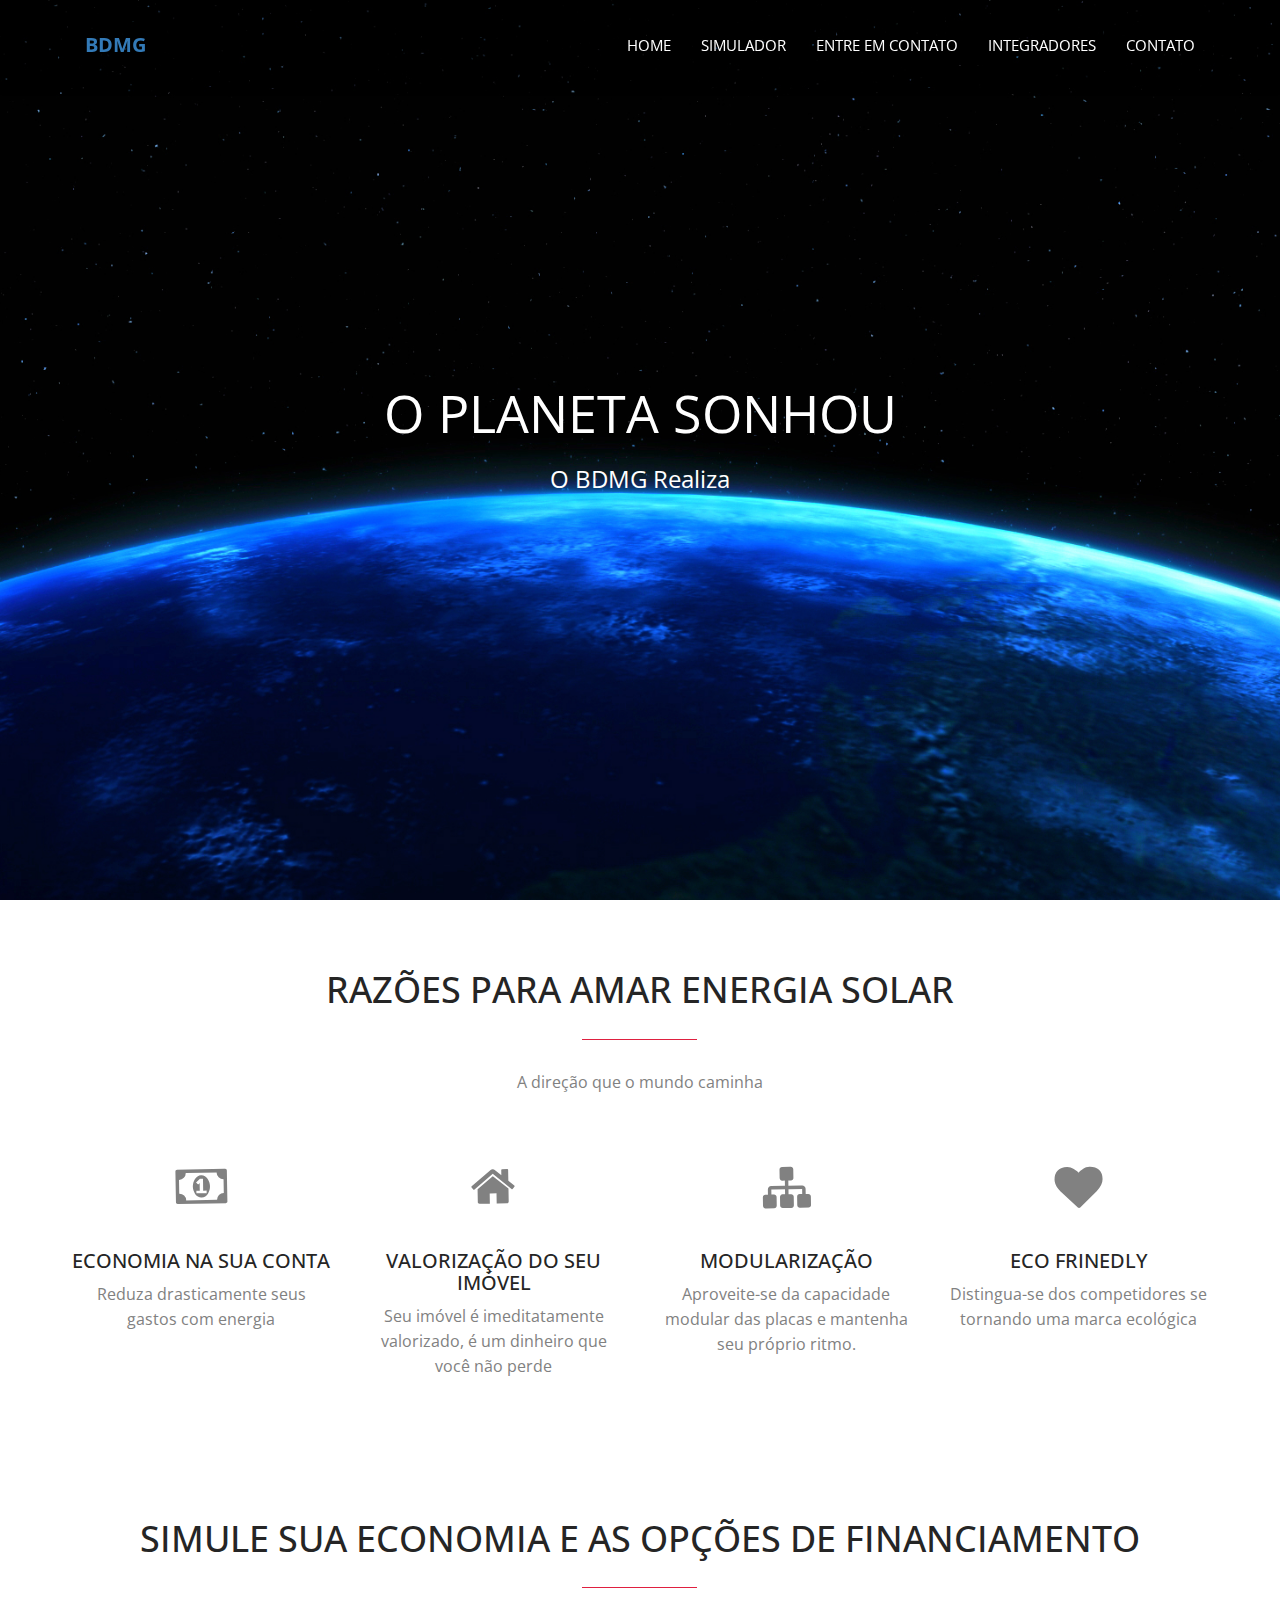
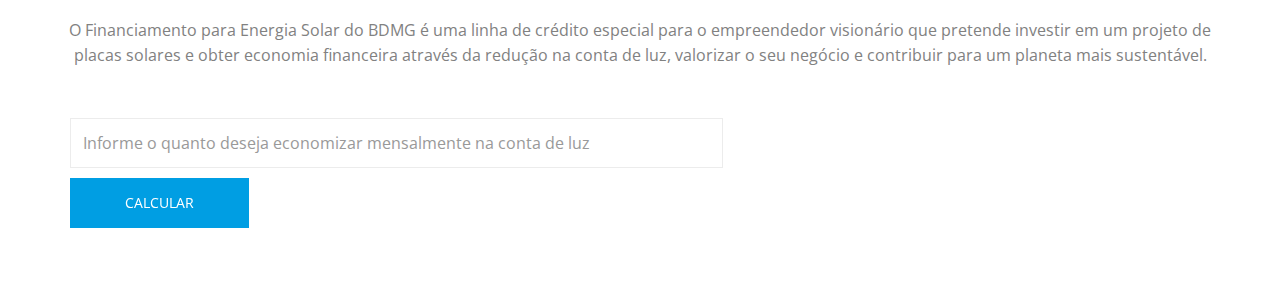
==== commit 23c1d693: "Merge remote-tracking branch 'origin/master'" ====
--- a/public_html/index.html
+++ b/public_html/index.html
@@ -276,7 +276,7 @@
 					<div class="col-md-7 contact-form wow animated fadeInLeft">
 						<!--<form action="#" method="post">-->
 							<div class="input-field">
-								<input type="text" id="valor-conta" name="valor-conta" class="form-control" placeholder="Informe o seu gasto mensal na conta de luz">
+								<input type="text" id="valor-conta" name="valor-conta" class="form-control" placeholder="Informe o quanto deseja economizar mensalmente na conta de luz">
 							</div>
 							<!--<div class="input-field">
 								<input type="email" value="j@g.com" name="email" class="form-control" placeholder="Your Email...">
@@ -322,31 +322,7 @@
 		
 				</div>
 			</div>
-		</section>
-		<!-- end Contact section -->
-		
-				<!-- Social section-->
-				<section id="social" class="parallax">
-					<div class="overlay">
-						<div class="container">
-							<div class="row">
-							
-								<div class="sec-title text-center white wow animated fadeInDown">
-									<h2>Nos siga nas redes sociais</h2>
-									<p>Engage-se nesse projeto</p>
-								</div>
-								
-								<ul class="social-button">
-									<li class="wow animated zoomIn"><a href="#"><i class="fa fa-thumbs-up fa-2x"></i></a></li>
-									<li class="wow animated zoomIn" data-wow-delay="0.3s"><a href="#"><i class="fa fa-twitter fa-2x"></i></a></li>
-									<li class="wow animated zoomIn" data-wow-delay="0.6s"><a href="#"><i class="fa fa-dribbble fa-2x"></i></a></li>							
-								</ul>
-								
-							</div>
-						</div>
-					</div>
-				</section> 
-			<!--Start of Tawk.to Script-->
+		
 <script type="text/javascript">
 var Tawk_API=Tawk_API||{}, Tawk_LoadStart=new Date();
 (function(){
--- a/public_html/css/slit-slider.css
+++ b/public_html/css/slit-slider.css
@@ -158,7 +158,7 @@
 	background-image: url(../img/slider/banner.jpg);
 }
 .bg-img-2 {
-	background-image: url(../img/slider/placas.png);
+	background-image: url(../img/slider/placas.jpg);
 }
 .bg-img-3 {
 	background-image: url(../img/slider/cinelli.jpeg);
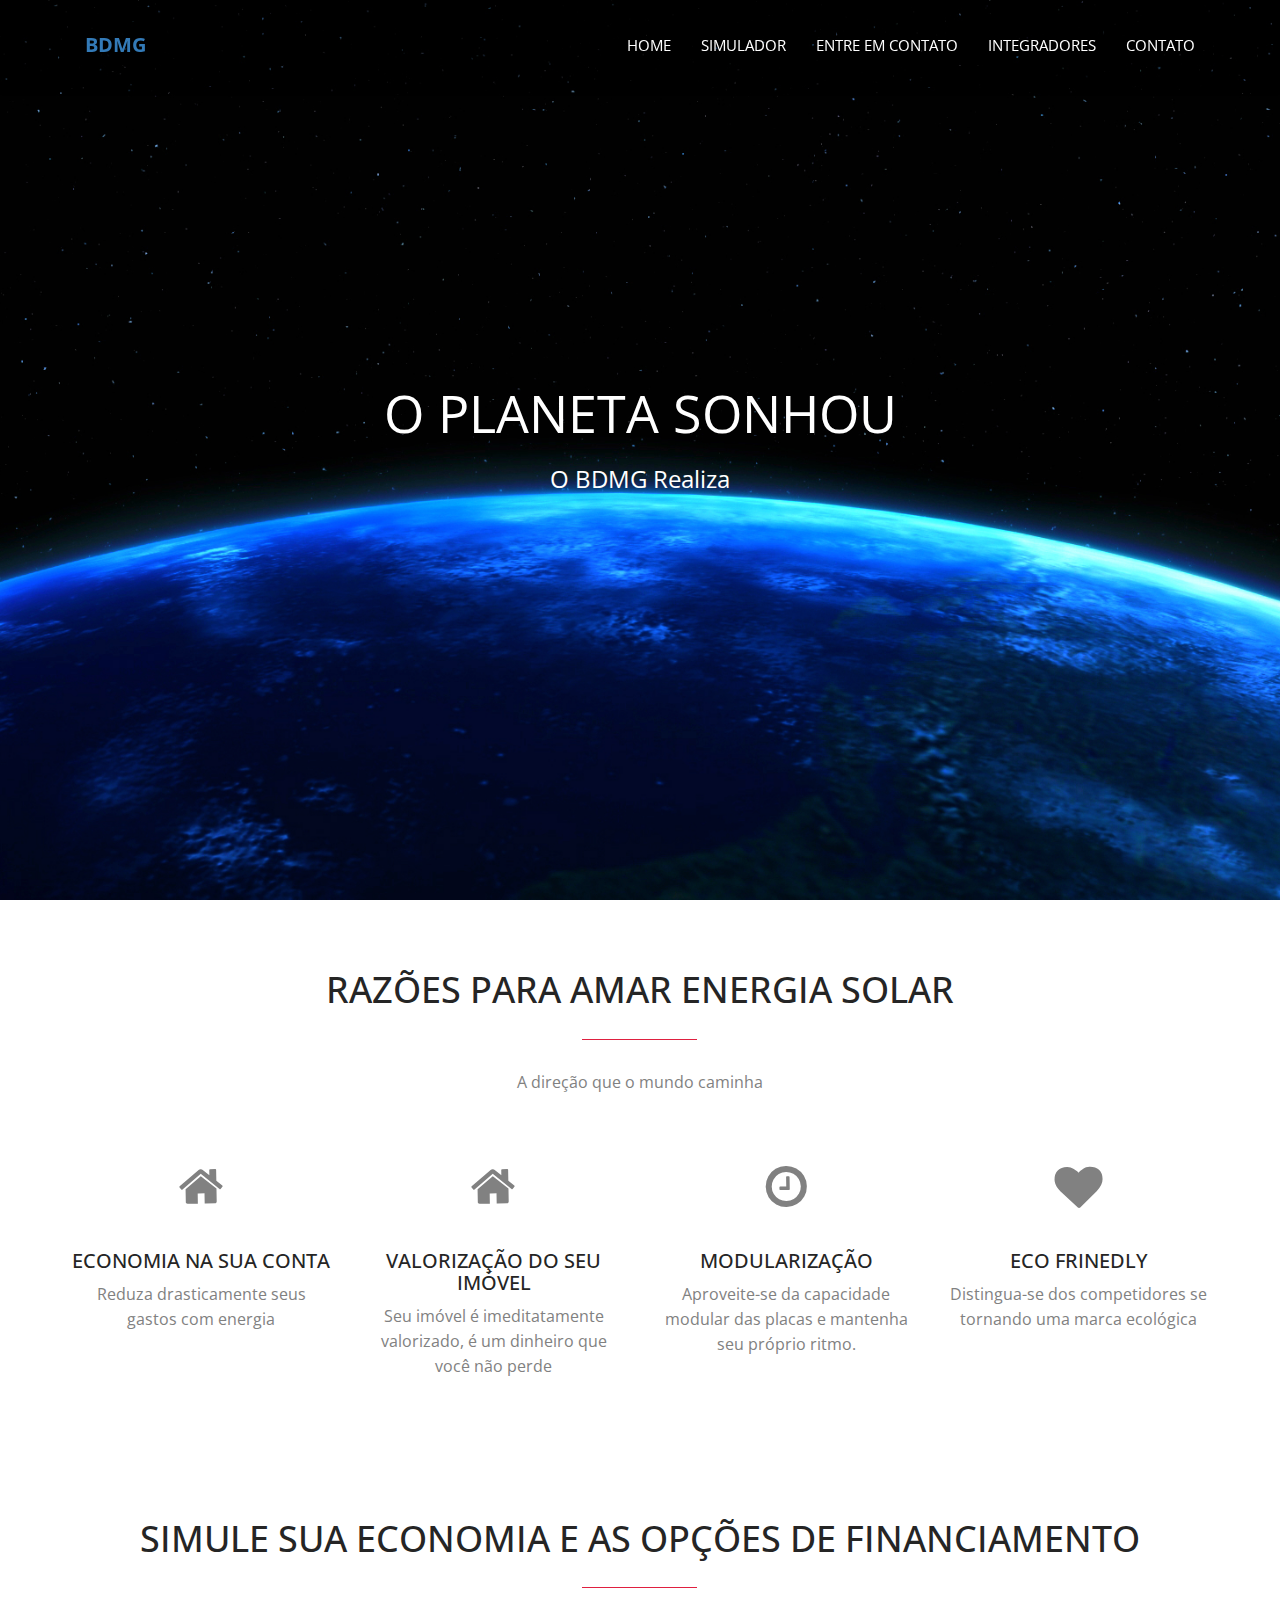
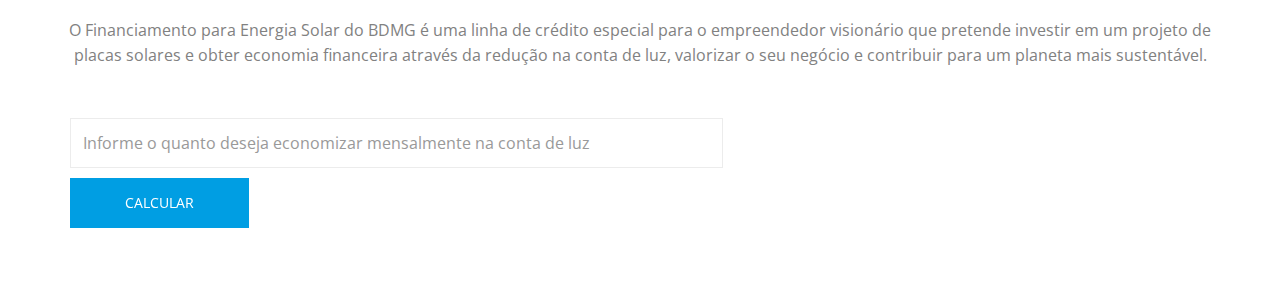
==== commit a18a0578: "simulador atualizado" ====
--- a/public_html/index.html
+++ b/public_html/index.html
@@ -141,7 +141,7 @@
 					<div class="col-md-3 col-sm-6 col-xs-12 text-center wow animated zoomIn">
 						<div class="service-item">
 							<div class="service-icon">
-								<i class="fa fa-money fa-3x"></i>
+								<i class="fa fa-home fa-3x"></i>
 							</div>
 							<h3>Economia na sua conta</h3>
 							<p>Reduza drasticamente seus gastos com energia </p>
@@ -161,7 +161,7 @@
 					<div class="col-md-3 col-sm-6 col-xs-12 text-center wow animated zoomIn" data-wow-delay="0.6s">
 						<div class="service-item">
 							<div class="service-icon">
-								<i class="fa fa-sitemap fa-3x"></i>
+								<i class="fa fa-clock-o fa-3x"></i>
 							</div>
 							<h3>Modularização</h3>
 							<p>Aproveite-se da capacidade modular das placas e mantenha seu próprio ritmo. </p>
@@ -289,6 +289,15 @@
 							</div>-->
 					       	<button id="calcular" class="btn btn-blue btn-effect">Calcular</button>
 						<!--</form>-->
+
+						<div id="div-economia" class="sec-title text-center wow animated fadeInDown">
+							<h3>Implantar um sistema de energia solar fotovoltaica representaria uma economia na conta de luz de: </p>
+							<br><br>
+							<h1 id="economia-anual" style="font-size: 100px;"></h1>
+							<p>por ano</p>
+
+						</div>
+
 					</div>
 					
 					<div id="planos" class="col-md-5 wow animated fadeInRight">						
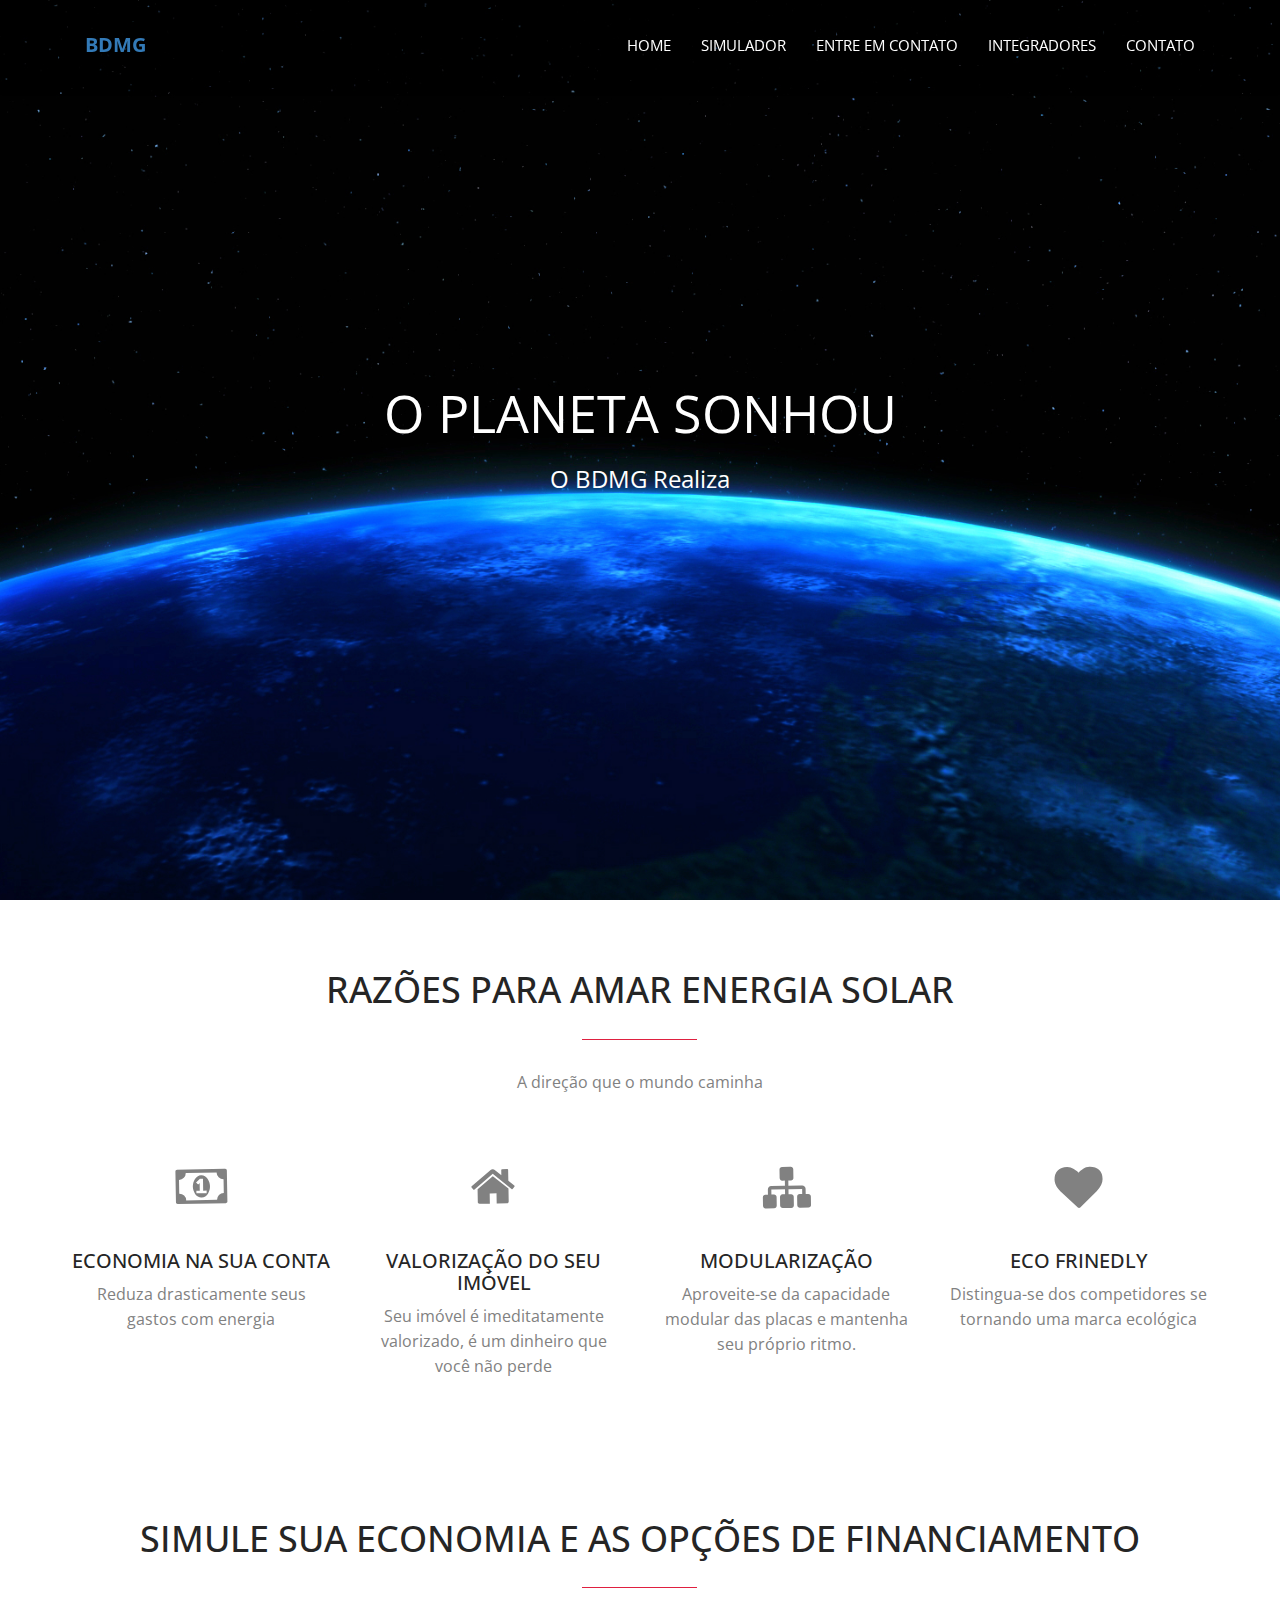
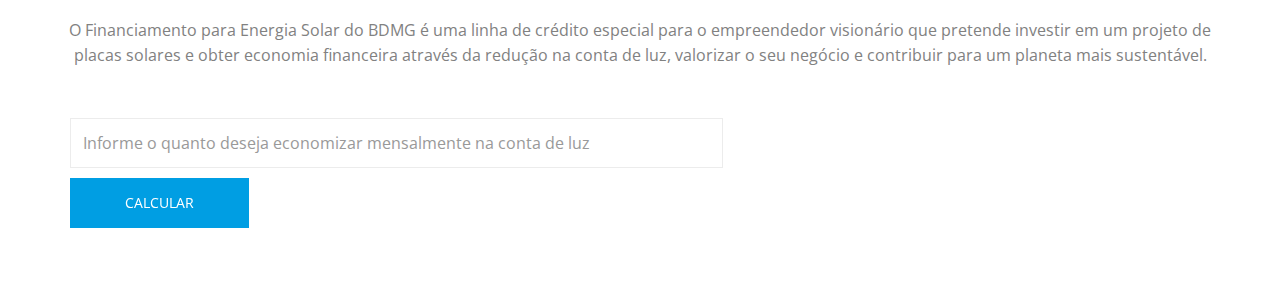
==== commit fb154adf: "Merge remote-tracking branch 'origin/master'" ====
--- a/public_html/index.html
+++ b/public_html/index.html
@@ -141,7 +141,7 @@
 					<div class="col-md-3 col-sm-6 col-xs-12 text-center wow animated zoomIn">
 						<div class="service-item">
 							<div class="service-icon">
-								<i class="fa fa-home fa-3x"></i>
+								<i class="fa fa-money fa-3x"></i>
 							</div>
 							<h3>Economia na sua conta</h3>
 							<p>Reduza drasticamente seus gastos com energia </p>
@@ -161,7 +161,7 @@
 					<div class="col-md-3 col-sm-6 col-xs-12 text-center wow animated zoomIn" data-wow-delay="0.6s">
 						<div class="service-item">
 							<div class="service-icon">
-								<i class="fa fa-clock-o fa-3x"></i>
+								<i class="fa fa-sitemap fa-3x"></i>
 							</div>
 							<h3>Modularização</h3>
 							<p>Aproveite-se da capacidade modular das placas e mantenha seu próprio ritmo. </p>
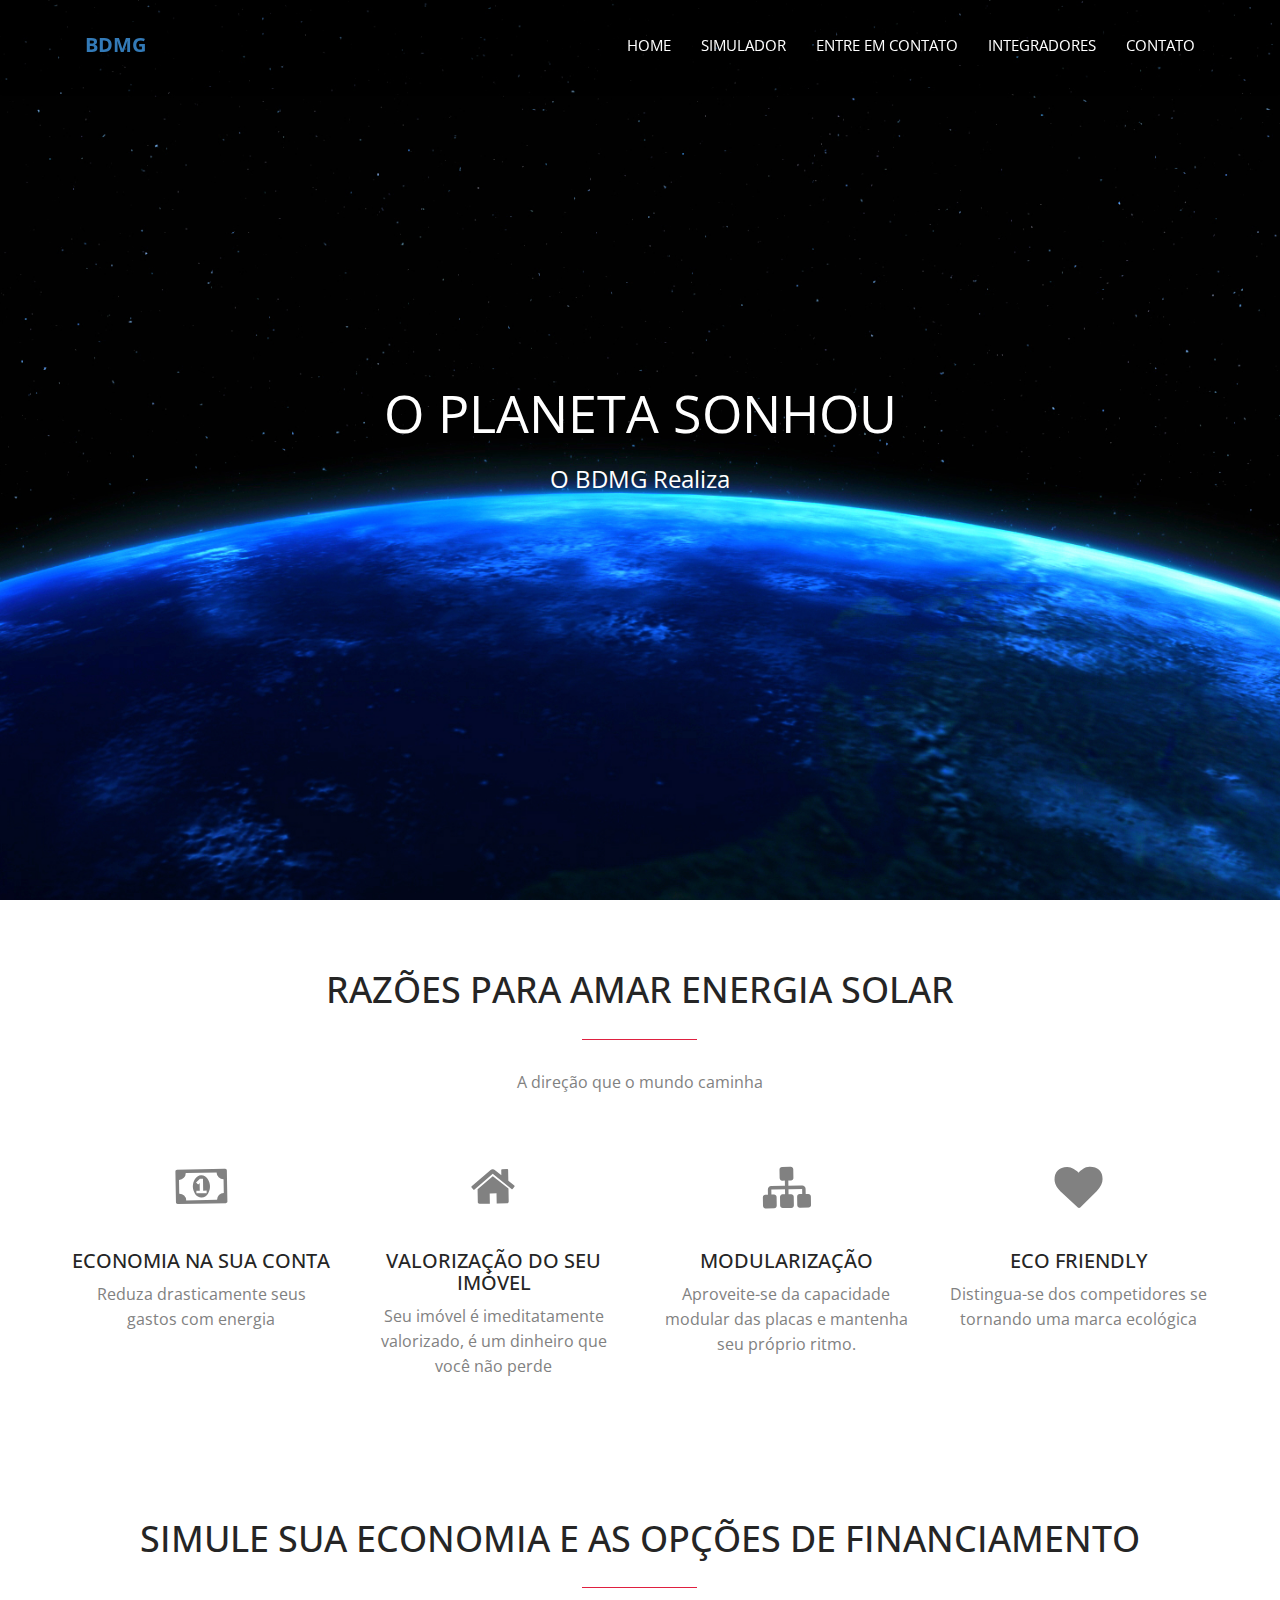
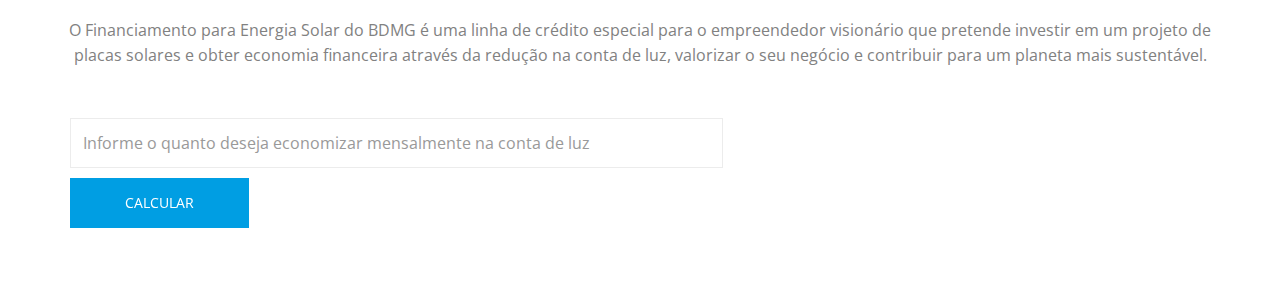
==== commit b1c3b2eb: "frienly" ====
--- a/public_html/index.html
+++ b/public_html/index.html
@@ -174,7 +174,7 @@
 								<i class="fa fa-heart fa-3x"></i>
 							</div>
 							
-							<h3>Eco Frinedly</h3>
+							<h3>Eco Friendly</h3>
 							<p>Distingua-se dos competidores se tornando uma marca ecológica </p>							
 						</div>
 					</div>
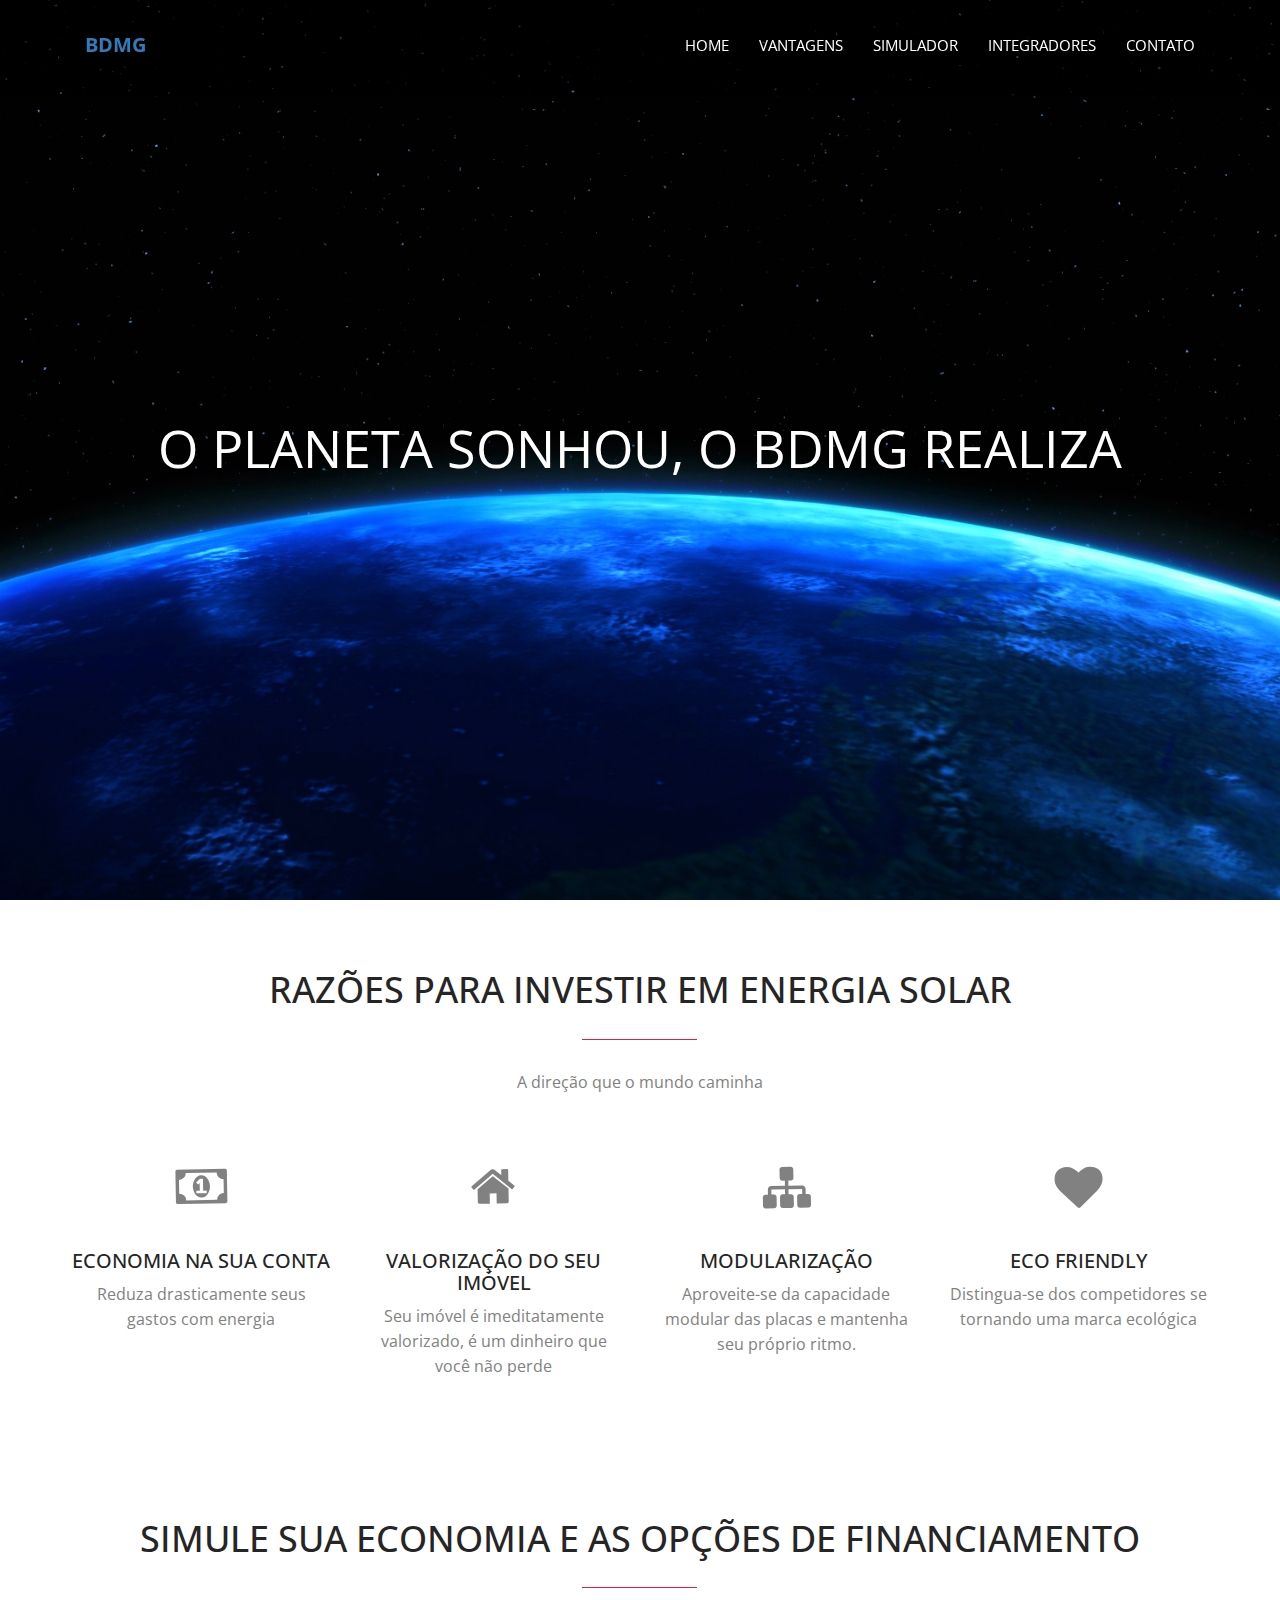
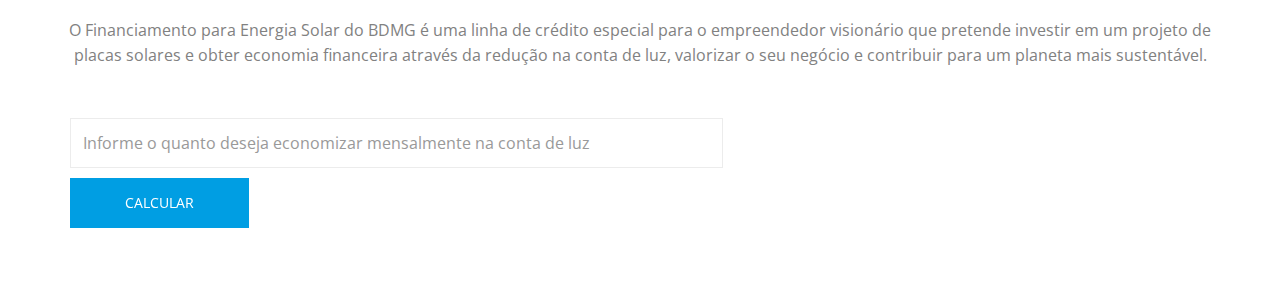
==== commit e67e5a52: "Auto stash before merge of "master" and "origin/master"" ====
--- a/public_html/index.html
+++ b/public_html/index.html
@@ -79,8 +79,8 @@
                 <nav class="collapse navbar-collapse navbar-right" role="navigation">
                     <ul id="nav" class="nav navbar-nav">
                         <li><a href="#body">Home</a></li>
-                        <li><a href="#service">Simulador</a></li>
-                        <li><a href="#portfolio">Entre em contato</a></li>
+                        <li><a href="#service">Vantagens</a></li>
+                        <li><a href="#simulador">Simulador</a></li>
                         <li><a href="#price">Integradores</a></li>
                         <li><a href="#contact">Contato</a></li>
                     </ul>
@@ -112,8 +112,7 @@
 
 						<div class="slide-caption">
                             <div class="caption-content">
-                                <h2 class="animated fadeInDown">O Planeta sonhou</h2>
-                                <span class="animated fadeInDown">O BDMG Realiza</span>
+                                <h2 class="animated fadeInDown">O Planeta sonhou, O BDMG Realiza</h2>
                               
                             </div>
                         </div>
@@ -134,7 +133,7 @@
 				<div class="row">
 				
 					<div class="sec-title text-center">
-						<h2 class="wow animated bounceInLeft">Razões para amar energia solar</h2>
+						<h2 class="wow animated bounceInLeft">Razões para investir em energia solar</h2>
 						<p class="wow animated bounceInRight">A direção que o mundo caminha</p>
 					</div>
 					
@@ -186,81 +185,7 @@
 		
 		
 		
-		
-		<!-- Price section--
-		<section id="price">
-			<div class="container">
-				<div class="row">
-				
-					<div class="sec-title text-center wow animated fadeInDown">
-						<h2>Price</h2>
-						<p></p>
-					</div>
-					
-					<div class="wow animated fadeInUp">
-						<div class="price-table text-center">
-							
-							<ul>
-								<li>No Bonus Points</li>
-								<li>No Bonus Points</li>
-								<li>No Bonus Points</li>
-								<li>No Bonus Points</li>
-								<li><a href="#">sign up</a></li>
-							</ul>
-						</div>
-					</div>
 	
-				</div>
-			</div>
-		</section>
-		<!-- end Price section -->
-		
-		<!-- end Social section -->
-		
-		<!-- Contact section
-		<section id="contact" >
-			<div class="container">
-				<div class="row">
-					
-					<div class="sec-title text-center wow animated fadeInDown">
-						<h2>Entre em contato conosco!</h2>
-						<p>Leave a Message</p>
-					</div>
-					
-					
-					<div class="col-md-7 contact-form wow animated fadeInLeft">
-						<form action="#" method="post">
-							<div class="input-field">
-								<input type="text" name="name" class="form-control" placeholder="Your Name...">
-							</div>
-							<div class="input-field">
-								<input type="email" value="j@g.com" name="email" class="form-control" placeholder="Your Email...">
-							</div>
-							<div class="input-field">
-								<input type="text" name="subject" class="form-control" placeholder="Subject...">
-							</div>
-							<div class="input-field">
-								<textarea name="message" class="form-control" placeholder="Messages..."></textarea>
-							</div>
-					       	<button type="submit" id="submit" class="btn btn-blue btn-effect">Send</button>
-						</form>
-					</div>
-
-
-					
-					<div class="col-md-5 wow animated fadeInRight">
-						<address class="contact-details">
-							<h3>Contact Us</h3>						
-							<p><i class="fa fa-pencil"></i>Phoenix Inc.<span>PO Box 345678</span> <span>Little Lonsdale St, Melbourne </span><span>Australia</span></p><br>
-							<p><i class="fa fa-phone"></i>Phone: (415) 124-5678 </p>
-							<p><i class="fa fa-envelope"></i>website@yourname.com</p>
-						</address>
-					</div>
-		
-				</div>
-			</div>
-		</section>
-		end Contact section -->
 
 		<!-- Contact section -->
 		<section id="simulador" >
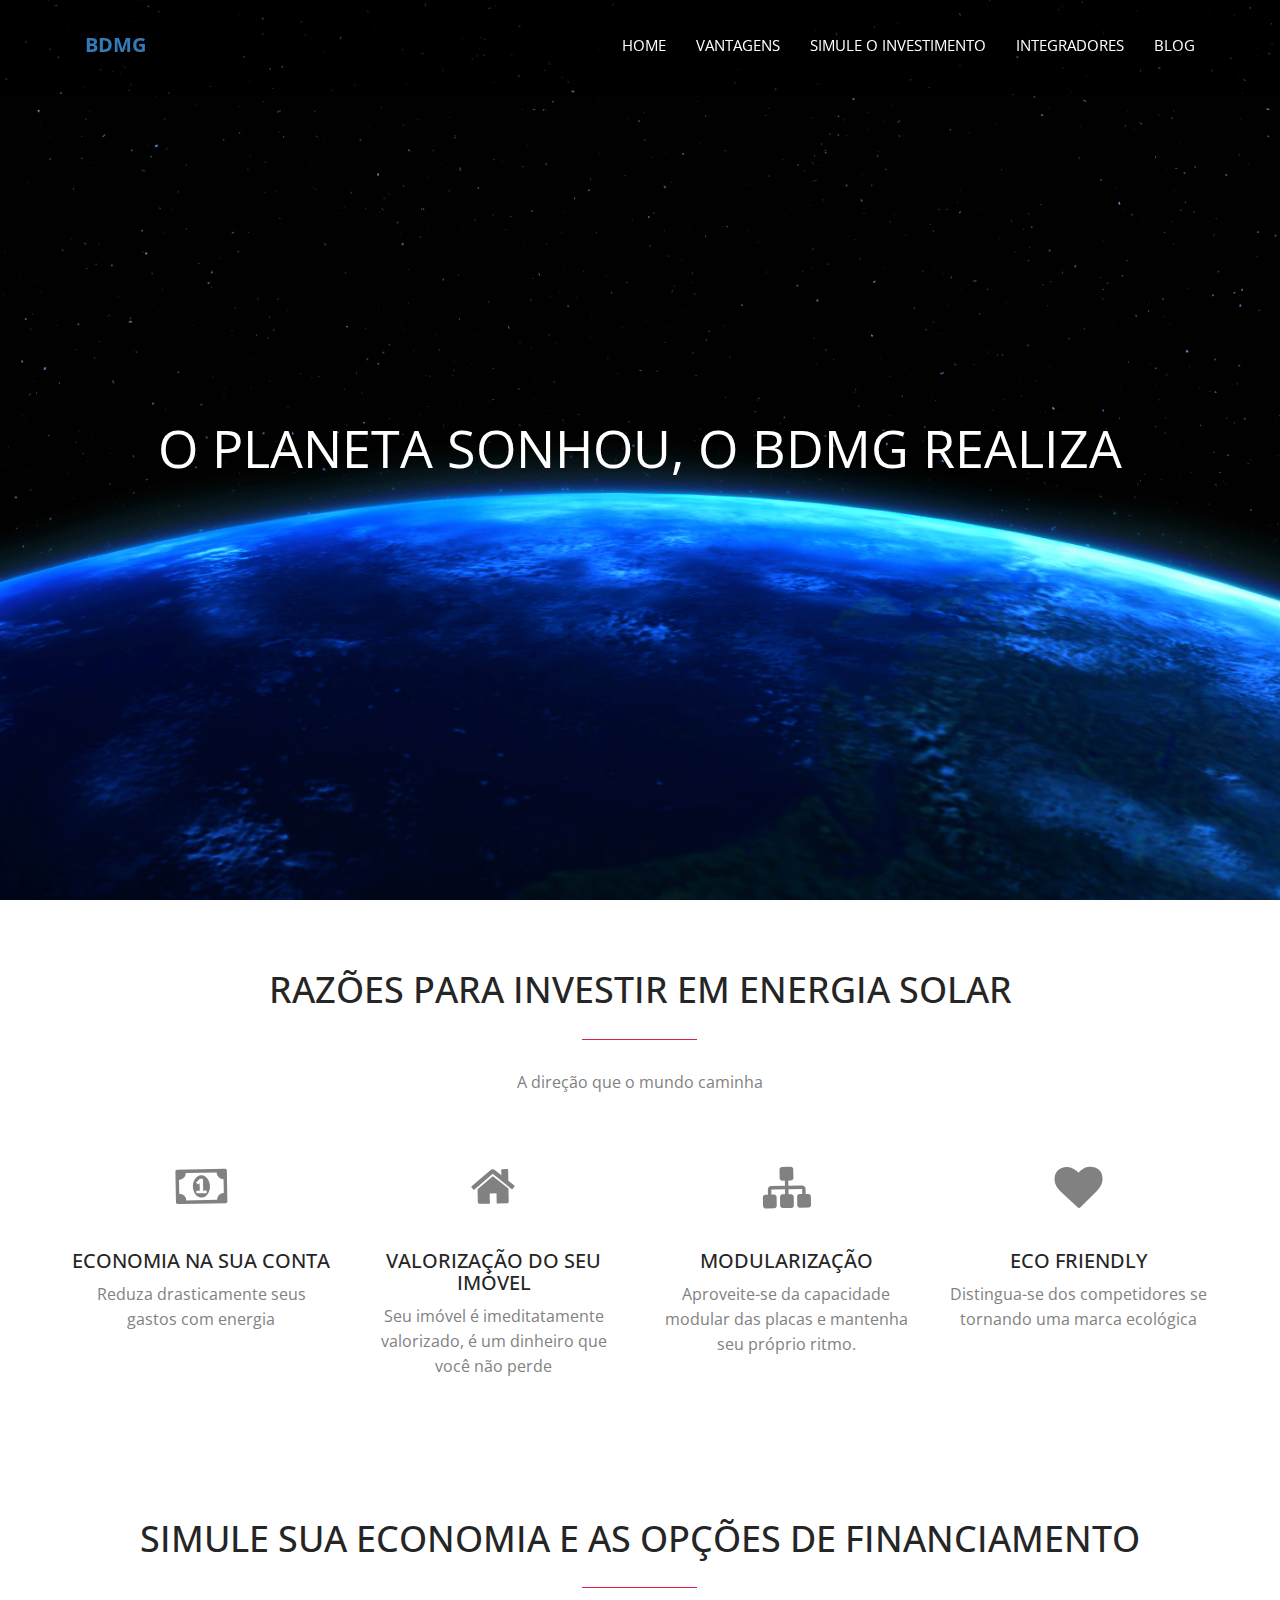
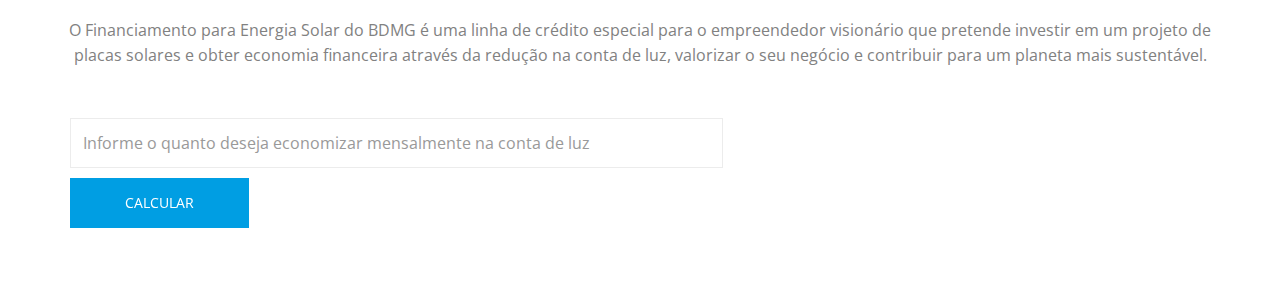
==== commit 6f8ccb67: "Menu optim" ====
--- a/public_html/index.html
+++ b/public_html/index.html
@@ -77,12 +77,12 @@
 
 				<!-- main nav -->
                 <nav class="collapse navbar-collapse navbar-right" role="navigation">
-                    <ul id="nav" class="nav navbar-nav">
-                        <li><a href="#body">Home</a></li>
-                        <li><a href="#service">Vantagens</a></li>
-                        <li><a href="#simulador">Simulador</a></li>
-                        <li><a href="#price">Integradores</a></li>
-                        <li><a href="#contact">Contato</a></li>
+                    <ul class="nav navbar-nav">
+						<li><a href="index.html">Home</a></li>
+						<li><a href="index.html#service">vantagens</a></li>
+                        <li><a href="#simulador">Simule o Investimento</a></li>
+                        <li><a href="integradores.html">Integradores</a></li>
+                        <li><a href="blog/index.html">Blog</a></li>
                     </ul>
                 </nav>
 				<!-- /main nav -->
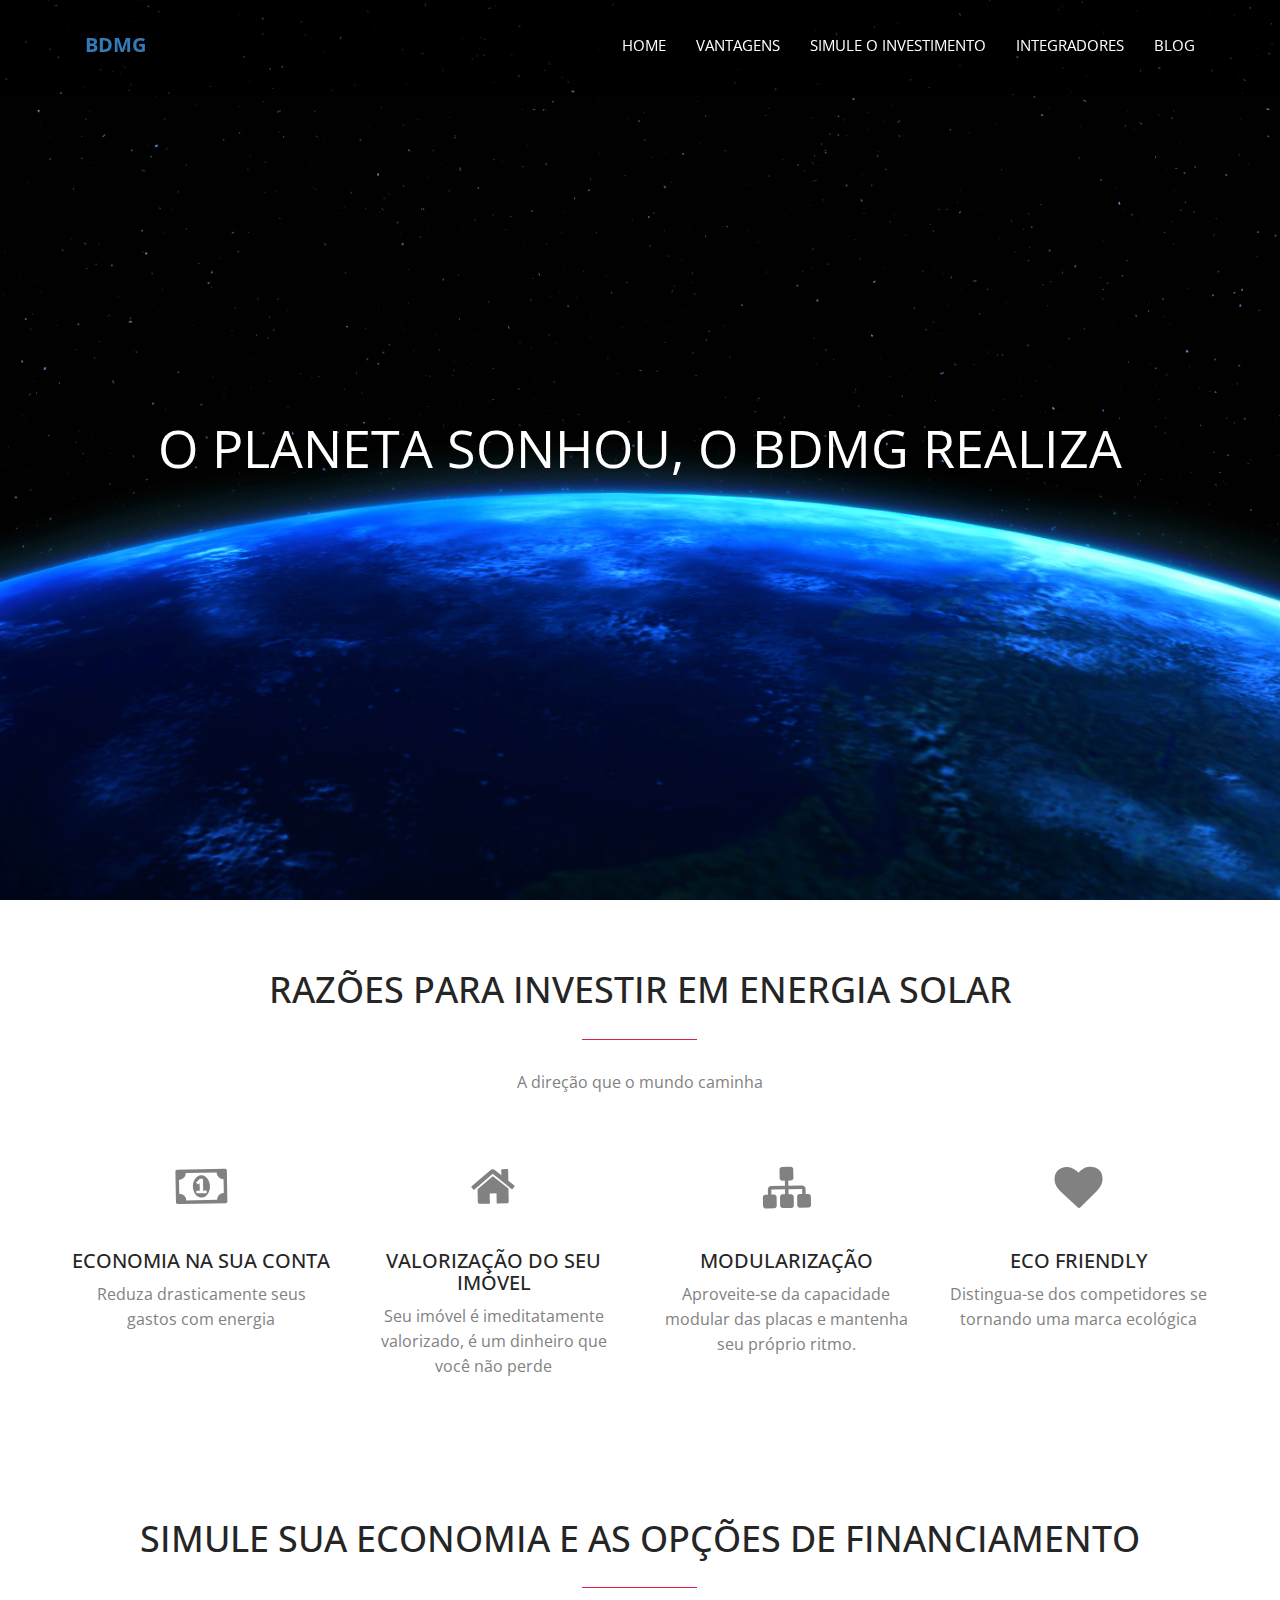
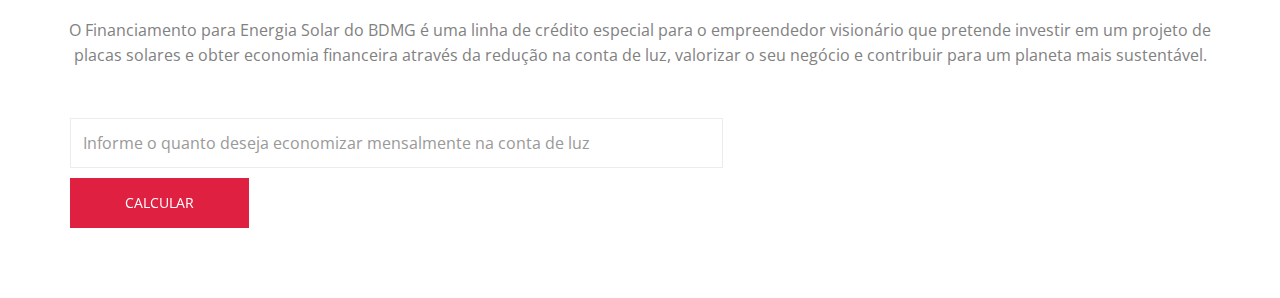
==== commit dcab7457: "Final COuntdown" ====
--- a/public_html/index.html
+++ b/public_html/index.html
@@ -230,23 +230,23 @@
 							<h3>Escolha um plano de financiamento</h3>						
 							<div id="f12" style="border:1px solid black; margin-bottom: 30px; padding: 1em;">								
 								<p id="p12"></p>
-								<button class="btn btn-blue btn-effect"><a href="login_and_register_tabbed_form.html" target="_blank"> Escolher plano</button>
+								<button class="btn btn-blue btn-effect "><a href="login_and_register_tabbed_form.html" class="textobranco" target="_blank"> Escolher plano</button>
 							</div>	
 							<div id="f24" style="border:1px solid black; margin-bottom: 30px; padding: 1em;">								
 								<p id="p24"></p>
-								<button class="btn btn-blue btn-effect"><a href="login_and_register_tabbed_form.html" target="_blank"> Escolher plano</button>
+								<button class="btn btn-blue btn-effect"><a href="login_and_register_tabbed_form.html" class="textobranco" target="_blank"> Escolher plano</button>
 							</div>
 							<div id="f36" style="border:1px solid black; margin-bottom: 30px; padding: 1em;">								
 								<p id="p36"></p>
-								<button class="btn btn-blue btn-effect"><a href="login_and_register_tabbed_form.html" target="_blank"> Escolher plano</button>
+								<button class="btn btn-blue btn-effect"><a href="login_and_register_tabbed_form.html" class="textobranco" target="_blank"> Escolher plano</button>
 							</div>
 							<div id="f48" style="border:1px solid black; margin-bottom: 30px; padding: 1em;">								
 								<p id="p48"></p>
-								<button class="btn btn-blue btn-effect"><a href="login_and_register_tabbed_form.html" target="_blank"> Escolher plano</button>
+								<button class="btn btn-blue btn-effect"><a href="login_and_register_tabbed_form.html" class="textobranco" target="_blank"> Escolher plano</button>
 							</div>		
 							<div id="f60" style="border:1px solid black; margin-bottom: 30px; padding: 1em;">								
 								<p id="p60"></p>
-								<button class="btn btn-blue btn-effect"><a href="login_and_register_tabbed_form.html" target="_blank"> Escolher plano</button>
+								<button class="btn btn-blue btn-effect"><a href="login_and_register_tabbed_form.html" class="textobranco" target="_blank"> Escolher plano</button>
 							</div>				
 							<!--<p><i class="fa fa-pencil"></i>Phoenix Inc.<span>PO Box 345678</span> <span>Little Lonsdale St, Melbourne </span><span>Australia</span></p><br>
 							<p><i class="fa fa-phone"></i>Phone: (415) 124-5678 </p>
--- a/public_html/css/main.css
+++ b/public_html/css/main.css
@@ -65,7 +65,7 @@
 }
 
 .btn-blue {
-    background-color: #009EE3;
+    background-color: rgb(223, 32, 64);
     box-shadow: 0 -2px 0 rgba(0, 0, 0, 0.15) inset;
     padding: 15px 55px;
     color: #fff;
@@ -609,7 +609,13 @@
     font-size: 20px;
     text-transform: uppercase;
 }
-
+.textobranco {
+   color: #fff !important; 
+}
+
+.textobranco:hover {
+    color:rgb(106, 110, 119) !important;
+}
 
 /*=================================================================
 	Portfolio
